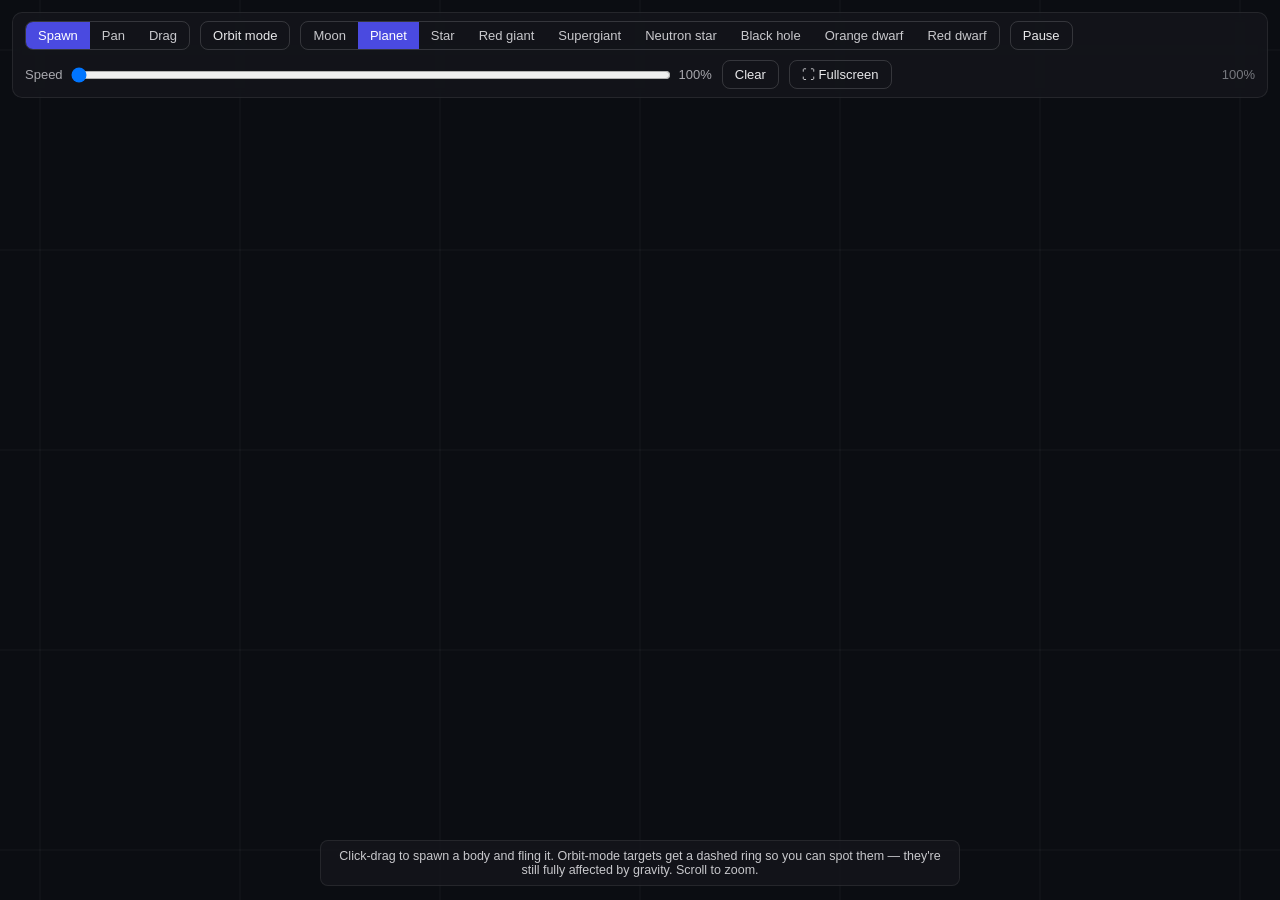
==== gravity-sandbox/index.html @ e012622a "Rename gravity sandbox page to index.html so it's served and listed Co-Authored-By: Claude Opus 5.5 " ====
<!DOCTYPE html>
<html lang="en">
<head>
<meta charset="UTF-8">
<title>Gravity sandbox</title>
<style>
  html, body { margin:0; padding:0; overflow:hidden; background:#0b0d12; font-family: -apple-system, BlinkMacSystemFont, 'Segoe UI', sans-serif; }
  #cv { display:block; width:100vw; height:100vh; touch-action:none; }

  #toolbar {
    position:fixed; top:12px; left:12px; right:12px;
    display:flex; gap:10px; align-items:center; flex-wrap:wrap;
    background:rgba(20,22,28,0.85); backdrop-filter: blur(6px);
    border:1px solid rgba(255,255,255,0.08); border-radius:10px;
    padding:8px 12px; z-index:10; color:#e8e8ea; font-size:13px;
  }
  .seg { display:flex; border:1px solid rgba(255,255,255,0.15); border-radius:8px; overflow:hidden; }
  .seg button {
    background:transparent; border:none; color:#c8c8cc; padding:6px 12px; font-size:13px;
    cursor:pointer;
  }
  .seg button.active { background:#4a4ae0; color:#fff; }
  .toolbtn {
    background:transparent; border:1px solid rgba(255,255,255,0.15); border-radius:8px;
    color:#e8e8ea; padding:6px 12px; font-size:13px; cursor:pointer;
  }
  .toolbtn:hover { background:rgba(255,255,255,0.08); }
  .toolbtn.active { background:#2a8f6f; border-color:#2a8f6f; color:#fff; }
  label.field { display:flex; align-items:center; gap:6px; color:#a8a8ae; }
  input[type=range] { width:110px; }
  #massOut { color:#e8e8ea; min-width:22px; display:inline-block; }
  #zoomOut { margin-left:auto; color:#77797f; }

  #hint {
    position:fixed; bottom:14px; left:50%; transform:translateX(-50%);
    background:rgba(20,22,28,0.85); color:#c8c8cc; font-size:12.5px;
    padding:8px 14px; border-radius:8px; border:1px solid rgba(255,255,255,0.08);
    z-index:10; pointer-events:none; text-align:center; max-width:90vw;
  }
</style>
</head>
<body>

<div id="toolbar">
  <div class="seg">
    <button id="modeSpawn" class="active">Spawn</button>
    <button id="modePan">Pan</button>
    <button id="modeDrag">Drag</button>
  </div>
  <button id="orbitToggle" class="toolbtn">Orbit mode</button>
  <div class="seg">
    <button id="presetMoon" data-mass="5">Moon</button>
    <button id="presetPlanet" data-mass="15" class="active">Planet</button>
    <button id="presetStar" data-mass="1500">Star</button>
    <button id="presetRedGiant" data-mass="2500">Red giant</button>
    <button id="presetSupergiant" data-mass="5000">Supergiant</button>
    <button id="presetNeutronStar" data-mass="1300">Neutron star</button>
    <button id="presetBlackHole" data-mass="20000">Black hole</button>
    <button id="presetOrangeDwarf" data-mass="900">Orange dwarf</button>
    <button id="presetRedDwarf" data-mass="300">Red dwarf</button>
  </div>
  <button id="playBtn" class="toolbtn">Pause</button>
  <label class="field">Speed
    <input type="range" id="speedRange" min="0" max="1" step="0.001" value="0" style="width:min(600px, 55vw);">
    <span id="speedOut">100%</span>
  </label>
  <button id="clearBtn" class="toolbtn">Clear</button>
  <button id="fsBtn" class="toolbtn" title="Toggle fullscreen (F)">⛶ Fullscreen</button>
  <span id="zoomOut">100%</span>
</div>

<canvas id="cv"></canvas>
<div id="panel" style="display:none; position:fixed; top:72px; right:12px; bottom:12px; width:320px; background:rgba(20,22,28,0.92); backdrop-filter:blur(6px); color:#e8e8ea; font-size:14px; padding:16px; border-radius:12px; border:1px solid rgba(255,255,255,0.1); z-index:10; box-sizing:border-box; display:none; flex-direction:column; gap:14px;">
  <div style="display:flex; justify-content:space-between; align-items:center;">
    <span id="panelTitle" style="font-size:18px; font-weight:600;"></span>
    <button id="panelClose" class="toolbtn" style="padding:4px 10px;">✕</button>
  </div>
  <canvas id="portrait" width="288" height="288" style="width:100%; aspect-ratio:1; border-radius:10px; background:#05060a; border:1px solid rgba(255,255,255,0.06);"></canvas>
  <div id="info" style="line-height:1.7;"></div>
</div>
<div id="hint">Click-drag to spawn a body and fling it. Orbit-mode targets get a dashed ring so you can spot them — they're still fully affected by gravity. Scroll to zoom.</div>

<script>
(function(){
  var canvas = document.getElementById('cv');
  var ctx = canvas.getContext('2d');
  var W, H;

  function resize(){
    W = window.innerWidth; H = window.innerHeight;
    canvas.width = W * devicePixelRatio;
    canvas.height = H * devicePixelRatio;
    canvas.style.width = W + 'px';
    canvas.style.height = H + 'px';
    ctx.setTransform(devicePixelRatio,0,0,devicePixelRatio,0,0);
  }
  window.addEventListener('resize', resize);
  resize();

  var G = 4000;
  var camera = { x: 0, y: 0, zoom: 1 };
  var bodies = [];
  var playing = true;
  var mode = 'spawn';
  var orbitMode = false;

  var presets = {
    moon:   { mass: 5,   color: '#B4B2A9' },
    planet: { mass: 15,  color: '#378ADD' },
    star:   { mass: 1500, color: '#EF9F27', sizeMultiplier: 20, star: true },
    redGiant: { mass: 2500, color: '#D2491F', sizeMultiplier: 171.8, star: true, unstable: true },
    supergiant: { mass: 5000, color: '#B8341A', sizeMultiplier: 696.08, star: true, unstable: true },
    neutronStar: { mass: 1300, color: '#D9ECFF', sizeMultiplier: 0.28839, star: true, noSpots: true, bright: true },
    blackHole: { mass: 20000, color: '#0A0A12', sizeMultiplier: 3.8298, star: true, noSpots: true, notStar: true },
    orangeDwarf: { mass: 900, color: '#E0672A', sizeMultiplier: 15.48, star: true },
    redDwarf: { mass: 300, color: '#C41E1E', sizeMultiplier: 15.75, star: true }
  };
  var currentPreset = 'planet';

  var zoomOut = document.getElementById('zoomOut');

  var particles = [];
  var shake = 0;
  var shakeOffX = 0, shakeOffY = 0; // the actual shake offset used this frame, so clicks can correct for it

  function hexToRgb(hex){
    var v = parseInt(hex.slice(1),16);
    return [(v>>16)&255, (v>>8)&255, v&255];
  }

  function spawnExplosion(x, y, totalMass, colors, maxCount){
    var count = Math.min(maxCount || 90, 18 + totalMass * 1.6);
    var rgbs = colors.map(hexToRgb);
    for (var i=0;i<count;i++){
      var angle = Math.random() * Math.PI * 2;
      var speed = (40 + Math.random()*260) * (0.6 + totalMass/40);
      var rgb = rgbs[Math.floor(Math.random()*rgbs.length)];
      particles.push({
        x: x, y: y,
        vx: Math.cos(angle)*speed, vy: Math.sin(angle)*speed,
        life: 0.5 + Math.random()*0.7,
        maxLife: 0.5 + Math.random()*0.7,
        size: 1.5 + Math.random()*3.5,
        rgb: rgb
      });
    }
    particles.push({
      x: x, y: y, vx:0, vy:0,
      life: 0.4, maxLife: 0.4, size: 0,
      rgb: [255,235,180], ring:true, maxRadius: 30 + totalMass*2.2
    });
    shake = Math.min(24, shake + 6 + totalMass*0.3);
  }

  function massToRadius(m){ return 6 + Math.cbrt(m) * 4; }

  // ---- supernova / nebula / gas ----
  var supernovae = [];   // short real-time flash effects
  var nebulae = [];      // long-lived clouds, aged in sim time
  var gas = [];          // self-gravitating gas particles, aged in sim time
  var screenFlash = 0;
  var NEBULA_LIFE = 1200; // 20 sim-minutes
  var SUPERNOVA_SPEED = 160; // relative speed needed for a star death to go supernova
  var nebulaHues = [285, 320, 200, 25, 190, 340, 260];

  function circularMeanHue(hues){
    var sx = 0, sy = 0;
    hues.forEach(function(h){ var r = h*Math.PI/180; sx += Math.cos(r); sy += Math.sin(r); });
    return (Math.atan2(sy, sx) * 180/Math.PI + 360) % 360;
  }

  function capArray(arr, max){
    if (arr.length > max) arr.splice(0, arr.length - max);
  }

  function spawnSupernova(x, y, vx, vy, r, remnant){
    supernovae.push({ x:x, y:y, vx:vx, vy:vy, r:r, age:0, maxAge:3.2, spin: Math.random()*Math.PI*2 });

    var blobs = [];
    for (var i=0;i<16;i++){
      blobs.push({
        a: Math.random()*Math.PI*2,
        d: Math.pow(Math.random(), 0.7)*0.8,
        r: 0.22 + Math.random()*0.42,
        hue: nebulaHues[Math.floor(Math.random()*nebulaHues.length)],
        alpha: 0.28 + Math.random()*0.42,
        spin: (Math.random()-0.5)*2,
        stretch: 0.6 + Math.random()*0.8,
        tilt: Math.random()*Math.PI
      });
    }
    nebulae.push({ x:x, y:y, vx:vx, vy:vy, baseR:r, age:0, maxAge:NEBULA_LIFE, rot:0, blobs:blobs, dwarfsSpawned:0,
      glowHue: circularMeanHue(blobs.map(function(bl){ return bl.hue; })) });
    var nebulaRef = nebulae[nebulae.length - 1];

    var gasR = Math.max(10, Math.min(120, r*0.012));
    var gasMass = remnant === 'neutronStar' ? 100 : (remnant === 'blackHole' ? 250 : 10);
    for (var g=0; g<250; g++){
      var ang = Math.random()*Math.PI*2;
      var d = Math.sqrt(Math.random()) * r * 12;
      var speed = 20 + Math.random()*70;
      var tang = (Math.random()-0.5)*40;
      gas.push({
        x: x + Math.cos(ang)*d, y: y + Math.sin(ang)*d,
        vx: Math.cos(ang)*speed - Math.sin(ang)*tang,
        vy: Math.sin(ang)*speed + Math.cos(ang)*tang,
        mass: gasMass, r: gasR,
        hue: nebulaHues[Math.floor(Math.random()*nebulaHues.length)],
        age: 0, maxAge: NEBULA_LIFE, nebula: nebulaRef
      });
    }
    capArray(gas, 900);

    spawnExplosion(x, y, 90, ['#FFF3C4', '#EF9F27', '#D85A30']);
    shake = 48;
    screenFlash = 1;

    if (remnant === 'neutronStar') spawnNeutronStar(x, y, vx, vy);
    else if (remnant === 'blackHole') spawnBlackHoleRemnant(x, y, vx, vy);
  }

  function spawnNeutronStar(x, y, vx, vy){
    var p = presets.neutronStar;
    bodies.push({
      x:x, y:y, vx:vx, vy:vy,
      mass: p.mass, r: massToRadius(p.mass) * p.sizeMultiplier,
      color: p.color, sizeMultiplier: p.sizeMultiplier,
      type: 'neutronStar', spots: [], noSpots: true, bright: true, fixed: false
    });
  }

  function spawnBlackHoleRemnant(x, y, vx, vy){
    var p = presets.blackHole;
    bodies.push({
      x:x, y:y, vx:vx, vy:vy,
      mass: p.mass, r: massToRadius(p.mass) * p.sizeMultiplier,
      color: p.color, sizeMultiplier: p.sizeMultiplier,
      type: 'blackHole', fixed: false
    });
  }

  function stepGasAndNebulae(dt){
    var n = gas.length;
    if (n){
      var GAS_G = G * 5;
      var BODY_PULL_G = G * 40; // bodies pull gas around far more strongly than gas pulls itself
      var ax = new Array(n).fill(0), ay = new Array(n).fill(0);

      // gas-on-gas gravity only matters between nearby particles (it's much weaker than
      // body pull, and falls off with distance squared), so bucket into a grid and only
      // check same/neighboring cells — this keeps a large post-supernova gas count from
      // turning into an O(n^2) cost that starves the substep budget every frame
      var cellSize = 3000;
      var CELL_KEY_MULT = 10000000; // wide enough margin that cy can never collide across different cx
      var grid = {};
      for (var gi=0; gi<n; gi++){
        var key = Math.floor(gas[gi].x/cellSize) * CELL_KEY_MULT + Math.floor(gas[gi].y/cellSize);
        (grid[key] || (grid[key] = [])).push(gi);
      }

      for (var i=0;i<n;i++){
        var cx = Math.floor(gas[i].x/cellSize), cy = Math.floor(gas[i].y/cellSize);
        for (var ncx=cx-1; ncx<=cx+1; ncx++){
          for (var ncy=cy-1; ncy<=cy+1; ncy++){
            var neighbors = grid[ncx * CELL_KEY_MULT + ncy];
            if (!neighbors) continue;
            for (var ni=0; ni<neighbors.length; ni++){
              var j = neighbors[ni];
              if (j <= i) continue; // each pair handled once, and skips self
              var dx = gas[j].x - gas[i].x, dy = gas[j].y - gas[i].y;
              var soft = (gas[i].r + gas[j].r) * 0.8;
              var d2 = dx*dx + dy*dy + soft*soft;
              var d = Math.sqrt(d2);
              var f = GAS_G / d2;
              var fx = f*dx/d, fy = f*dy/d;
              ax[i] += fx*gas[j].mass; ay[i] += fy*gas[j].mass;
              ax[j] -= fx*gas[i].mass; ay[j] -= fy*gas[i].mass;
            }
          }
        }
        for (var s0=0; s0<bodies.length; s0++){
          var bd = bodies[s0];
          if (bd === gas[i].sourceStar) continue; // once stripped, it no longer answers to its old star's pull
          var bx = bd.x - gas[i].x, by = bd.y - gas[i].y;
          var bd2 = bx*bx + by*by + bd.r*bd.r;
          var bf = BODY_PULL_G * bd.mass / bd2;
          var bdist = Math.sqrt(bd2);
          ax[i] += bf*bx/bdist; ay[i] += bf*by/bdist;
        }
      }
      for (var k=n-1;k>=0;k--){
        var p = gas[k];
        p.vx += ax[k]*dt; p.vy += ay[k]*dt;
        p.x += p.vx*dt; p.y += p.vy*dt;
        p.age += dt;
        if (p.age >= p.maxAge){ gas.splice(k,1); continue; }

        for (var s=0;s<bodies.length;s++){
          var st = bodies[s];
          if (!st.spots && st.type !== 'blackHole') continue;
          if (st === p.sourceStar) continue;
          var ddx = p.x - st.x, ddy = p.y - st.y;
          if (ddx*ddx + ddy*ddy < st.r*st.r){
            st.mass += 25;
            growStellarBody(st);
            gas.splice(k,1);
            break;
          }
        }
      }
    }
    for (var m=nebulae.length-1;m>=0;m--){
      var nb = nebulae[m];
      nb.age += dt;
      nb.rot += dt*0.0006;
      if (nb.age >= nb.maxAge) nebulae.splice(m,1);
    }
    condenseTimer += dt;
    if (condenseTimer >= 2){
      condenseTimer = 0;
      condenseGas();
    }
  }

  function updateSupernovae(dt){
    for (var i=supernovae.length-1;i>=0;i--){
      var sn = supernovae[i];
      sn.age += dt;
      if (sn.age >= sn.maxAge) supernovae.splice(i,1);
    }
    screenFlash = Math.max(0, screenFlash - dt*1.4);
  }

  // ---- tidal streams ----
  var fragments = [];

  // velocity offset for a piece displaced by `along` (positive = toward the primary)
  // from the body's centre: inner material orbits faster (v ~ r^-1/2), outer slower
  function shearVelocity(b, primary, along){
    if (!primary) return { vx: 0, vy: 0 };
    var dx = primary.x - b.x, dy = primary.y - b.y;
    var d = Math.sqrt(dx*dx+dy*dy) || 1;
    var ux = dx/d, uy = dy/d;          // toward primary
    var tx = -uy, ty = ux;             // tangential
    var rvx = b.vx - primary.vx, rvy = b.vy - primary.vy;
    var vt = rvx*tx + rvy*ty;
    var dv = vt * along / (2*d);       // dv/dr = -v/(2r), and r decreases as along increases
    return { vx: tx*dv, vy: ty*dv };
  }

  function spawnTidalStream(b, primary){
    var count = b.mass >= 10 ? 28 : 14;
    var d = tidalShape(b, 1) || { ang:0, near:0, far:0, squeeze:1, shear:0 };
    var ca = Math.cos(d.ang), sa = Math.sin(d.ang);
    var rgb = hexToRgb(b.color);
    var lenNear = b.r * (1 + d.near), lenFar = b.r * (1 + d.far);
    for (var i=0;i<count;i++){
      var u = (i + Math.random()) / count;                 // 0..1 from far tip to near tip
      var along = -lenFar + u * (lenFar + lenNear);
      var off = (Math.random()-0.5) * b.r * d.squeeze * 0.8;
      var lx = along, ly = off + d.shear * along;
      var wx = b.x + lx*ca - ly*sa, wy = b.y + lx*sa + ly*ca;
      var sv = shearVelocity(b, primary, along);
      fragments.push({
        x: wx, y: wy,
        vx: b.vx + sv.vx + (Math.random()-0.5)*2,
        vy: b.vy + sv.vy + (Math.random()-0.5)*2,
        r: 1.5 + Math.random()*2.5,
        age: 0,
        host: null, hostTime: 0
      });
    }
    capArray(fragments, 250);
    shake = Math.min(24, shake + 5);
  }

  var FRAG_COOL_TIME = 180;   // sim seconds from red-hot to grey
  var RING_TIME = 300;        // sim seconds in a bound orbit before becoming ring material

  function stepFragments(dt){
    for (var i=fragments.length-1;i>=0;i--){
      var f = fragments[i];
      var ax = 0, ay = 0, dead = false;
      var dom = null, domPull = -1, domD = 0;
      for (var j=0;j<bodies.length;j++){
        var q = bodies[j];
        var dx = q.x - f.x, dy = q.y - f.y;
        var d2 = dx*dx + dy*dy;
        if (d2 < q.r*q.r){
          q.mass += 1;
          if (q.spots) growStellarBody(q);
          else q.r = massToRadius(q.mass) * (q.sizeMultiplier || 1);
          dead = true; break;
        }
        var d = Math.sqrt(d2);
        var a = G * q.mass / d2;
        ax += a*dx/d; ay += a*dy/d;
        if (a > domPull){ domPull = a; dom = q; domD = d; }
      }
      if (dead){ fragments.splice(i,1); continue; }
      f.age += dt;
      f.vx += ax*dt; f.vy += ay*dt;
      f.x += f.vx*dt; f.y += f.vy*dt;

      // is it in a bound orbit around its dominant attractor?
      if (dom){
        var rvx = f.vx - dom.vx, rvy = f.vy - dom.vy;
        var bound = 0.5*(rvx*rvx + rvy*rvy) - G*dom.mass/domD < 0;
        if (bound && dom === f.host){
          f.hostTime += dt;
          // orbital decay: drag inward at 2.5% of the host's radius per second
          var hx = f.host.x - f.x, hy = f.host.y - f.y;
          var hd = Math.sqrt(hx*hx + hy*hy) || 1;
          var pull = Math.min(hd - f.host.r*0.5, 0.025 * f.host.r * dt);
          if (pull > 0){
            f.x += hx/hd * pull; f.y += hy/hd * pull;
            // keep the orbit roughly circular as it shrinks (v ~ 1/sqrt(r))
            var scale = Math.sqrt(hd / (hd - pull));
            var rvx2 = f.vx - f.host.vx, rvy2 = f.vy - f.host.vy;
            f.vx = f.host.vx + rvx2*scale; f.vy = f.host.vy + rvy2*scale;
          }
        } else {
          f.host = bound ? dom : null;
          f.hostTime = 0;
        }
        if (f.host && f.hostTime >= RING_TIME){
          addToRings(f.host, domD / f.host.r);
          fragments.splice(i,1);
          continue;
        }
      }
    }
  }

  function addToRings(host, radiusInHostRadii){
    radiusInHostRadii = Math.min(radiusInHostRadii, 12); // keep rings within a sane multiple of the host
    if (!host.rings){
      host.rings = { count: 0, rMin: radiusInHostRadii, rMax: radiusInHostRadii, sum: 0 };
    }
    var rg = host.rings;
    rg.count++;
    rg.sum += radiusInHostRadii;
    rg.rMin = Math.min(rg.rMin, radiusInHostRadii);
    rg.rMax = Math.max(rg.rMax, radiusInHostRadii);
  }

  function fragmentColor(f){
    var heat = Math.max(0, 1 - f.age / FRAG_COOL_TIME);
    var h = heat*heat;
    var r = Math.round(130 + (255-130)*h), g = Math.round(125 + (80-125)*h), b = Math.round(118 + (30-118)*h);
    return { rgb: [r,g,b], heat: heat };
  }

  function drawFragments(){
    if (!fragments.length) return;
    for (var i=0;i<fragments.length;i++){
      var f = fragments[i];
      var sp = worldToScreen(f.x, f.y);
      var pr = Math.max(1, f.r * camera.zoom);
      if (sp.x < -pr*4 || sp.x > W+pr*4 || sp.y < -pr*4 || sp.y > H+pr*4) continue;
      var c = fragmentColor(f);
      if (c.heat > 0.02){
        ctx.save();
        ctx.globalCompositeOperation = 'lighter';
        var gR = pr * (2 + 2.5*c.heat);
        var g = ctx.createRadialGradient(sp.x, sp.y, 0, sp.x, sp.y, gR);
        g.addColorStop(0, 'rgba(255,120,40,' + (0.6*c.heat) + ')');
        g.addColorStop(1, 'rgba(255,60,20,0)');
        ctx.fillStyle = g;
        ctx.beginPath(); ctx.arc(sp.x, sp.y, gR, 0, Math.PI*2); ctx.fill();
        ctx.restore();
      }
      ctx.fillStyle = 'rgb(' + c.rgb.join(',') + ')';
      ctx.beginPath(); ctx.arc(sp.x, sp.y, pr, 0, Math.PI*2); ctx.fill();
    }
  }

  function drawRings(b, s, trueR){
    var rg = b.rings;
    if (!rg || rg.count <= 0) return;
    if (trueR < 0.05) return; // body has shrunk below visibility — ring should too, not hang around at a fixed size
    var inner = Math.max(1.05, rg.rMin - 0.15) * trueR;
    var outer = Math.max(inner + Math.max(2, trueR*0.25), (rg.rMax + 0.15) * trueR);
    if (outer < 2) return;
    // more material -> brighter; bigger host -> the same material is spread thinner
    var sizeRef = massToRadius(15);
    var alpha = Math.min(0.85, rg.count * 0.045 * (sizeRef / b.r));
    if (alpha < 0.01) return;
    var g = ctx.createRadialGradient(s.x, s.y, inner, s.x, s.y, outer);
    var mid = (rg.sum / rg.count) * trueR;
    var midT = Math.max(0.05, Math.min(0.95, (mid - inner) / (outer - inner)));
    g.addColorStop(0, 'rgba(170,160,150,0)');
    g.addColorStop(Math.max(0.01, midT - 0.25), 'rgba(185,175,165,' + (alpha*0.55) + ')');
    g.addColorStop(midT, 'rgba(205,195,185,' + alpha + ')');
    g.addColorStop(Math.min(0.99, midT + 0.2), 'rgba(185,175,165,' + (alpha*0.5) + ')');
    g.addColorStop(1, 'rgba(170,160,150,0)');
    ctx.fillStyle = g;
    ctx.beginPath();
    ctx.arc(s.x, s.y, outer, 0, Math.PI*2);
    ctx.arc(s.x, s.y, inner, 0, Math.PI*2, true);
    ctx.fill();
    // a few faint gaps for texture
    ctx.strokeStyle = 'rgba(0,0,0,' + (alpha*0.35) + ')';
    ctx.lineWidth = Math.max(0.6, trueR*0.02);
    for (var k=1;k<=3;k++){
      var gr = inner + (outer-inner) * (0.22*k + 0.1);
      ctx.beginPath(); ctx.arc(s.x, s.y, gr, 0, Math.PI*2); ctx.stroke();
    }
  }

  // ---- rock debris ----
  var rocks = [];

  function spawnRocks(b, primary){
    var count = b.mass >= 10 ? 10 : 5;
    for (var i=0;i<count;i++){
      var ang = Math.random()*Math.PI*2;
      var d = Math.random()*b.r;
      var speed = 15;
      var verts = [];
      var nv = 5 + Math.floor(Math.random()*3);
      for (var v=0; v<nv; v++) verts.push(0.6 + Math.random()*0.5);
      var sv = primary ? shearVelocity(b, primary, Math.cos(ang)*d) : { vx:0, vy:0 };
      rocks.push({
        x: b.x + Math.cos(ang)*d, y: b.y + Math.sin(ang)*d,
        vx: b.vx + Math.cos(ang)*speed + sv.vx, vy: b.vy + Math.sin(ang)*speed + sv.vy,
        mass: 1, r: 3 + Math.random()*2.5,
        rot: Math.random()*Math.PI*2, spin: (Math.random()-0.5)*3,
        verts: verts
      });
    }
    capArray(rocks, 300);
  }

  function stepRocks(dt){
    var n = rocks.length;
    if (!n) return;
    var ROCK_G = G * 5;
    var ax = new Array(n).fill(0), ay = new Array(n).fill(0);
    for (var i=0;i<n;i++){
      for (var j=i+1;j<n;j++){
        var dx = rocks[j].x - rocks[i].x, dy = rocks[j].y - rocks[i].y;
        var soft = (rocks[i].r + rocks[j].r) * 2;
        var d2 = dx*dx + dy*dy + soft*soft;
        var d = Math.sqrt(d2);
        var f = ROCK_G / d2;
        var fx = f*dx/d, fy = f*dy/d;
        ax[i] += fx*rocks[j].mass; ay[i] += fy*rocks[j].mass;
        ax[j] -= fx*rocks[i].mass; ay[j] -= fy*rocks[i].mass;
      }
    }
    for (var k=n-1;k>=0;k--){
      var p = rocks[k];
      p.vx += ax[k]*dt; p.vy += ay[k]*dt;
      p.x += p.vx*dt; p.y += p.vy*dt;
      p.rot += p.spin*dt;
      for (var s=0;s<bodies.length;s++){
        var st = bodies[s];
        if (!st.spots && st.type !== 'blackHole') continue;
        var ddx = p.x - st.x, ddy = p.y - st.y;
        if (ddx*ddx + ddy*ddy < st.r*st.r){
          rocks.splice(k,1);
          break;
        }
      }
    }
  }

  function drawRocks(){
    for (var i=0;i<rocks.length;i++){
      var p = rocks[i];
      var sp = worldToScreen(p.x, p.y);
      var pr = p.r * camera.zoom;
      if (sp.x < -pr || sp.x > W+pr || sp.y < -pr || sp.y > H+pr) continue;
      if (pr < 1.2){
        ctx.fillStyle = 'rgba(150,140,125,0.8)';
        ctx.fillRect(sp.x, sp.y, 1.5, 1.5);
        continue;
      }
      ctx.beginPath();
      for (var v=0; v<p.verts.length; v++){
        var a = p.rot + (v / p.verts.length) * Math.PI*2;
        var rr2 = pr * p.verts[v];
        var vx = sp.x + Math.cos(a)*rr2, vy = sp.y + Math.sin(a)*rr2;
        if (v === 0) ctx.moveTo(vx, vy); else ctx.lineTo(vx, vy);
      }
      ctx.closePath();
      ctx.fillStyle = '#6E665C';
      ctx.fill();
      ctx.strokeStyle = 'rgba(190,180,165,0.5)';
      ctx.lineWidth = 1;
      ctx.stroke();
    }
  }

  // ---- stellar growth: red dwarf -> orange dwarf -> star ----
  function hexOf(rgb){
    return '#' + rgb.map(function(v){ return Math.round(Math.max(0,Math.min(255,v))).toString(16).padStart(2,'0'); }).join('');
  }
  function lerpColorHex(c1, c2, t){
    var a = hexToRgb(c1), b = hexToRgb(c2);
    return hexOf([a[0]+(b[0]-a[0])*t, a[1]+(b[1]-a[1])*t, a[2]+(b[2]-a[2])*t]);
  }
  var STELLAR_STOPS = [
    { m: 300,  type:'redDwarf',    color: presets.redDwarf.color,    sm: presets.redDwarf.sizeMultiplier },
    { m: 900,  type:'orangeDwarf', color: presets.orangeDwarf.color, sm: presets.orangeDwarf.sizeMultiplier },
    { m: 1500, type:'star',        color: presets.star.color,        sm: presets.star.sizeMultiplier }
  ];

  function growStellarBody(b){
    if (!b.dwarfLineage){ b.r = massToRadius(b.mass) * (b.sizeMultiplier || 1); return; }
    var s0 = STELLAR_STOPS[0], s1 = STELLAR_STOPS[1], s2 = STELLAR_STOPS[2];
    var lo, hi;
    if (b.mass <= s0.m){ lo = s0; hi = s0; }
    else if (b.mass < s1.m){ lo = s0; hi = s1; }
    else if (b.mass < s2.m){ lo = s1; hi = s2; }
    else { lo = s2; hi = s2; }
    var t = (hi.m === lo.m) ? 0 : (b.mass - lo.m) / (hi.m - lo.m);
    b.color = lerpColorHex(lo.color, hi.color, t);
    b.sizeMultiplier = lo.sm + (hi.sm - lo.sm) * t;
    b.r = massToRadius(b.mass) * b.sizeMultiplier;
    b.type = (b.mass >= s1.m) ? (b.mass >= s2.m ? 'star' : 'orangeDwarf') : 'redDwarf';
    if (b.mass >= s2.m){
      b.color = s2.color; b.sizeMultiplier = s2.sm; b.r = massToRadius(b.mass) * s2.sm;
      b.dwarfLineage = false;
    }
  }


  var STAR_REF_R = massToRadius(presets.star.mass) * presets.star.sizeMultiplier;
  var CONDENSE_R = Math.sqrt(0.1) * 12 * STAR_REF_R;   // radius of a circle with 10% of a new nebula's area
  var CONDENSE_MIN = 11;                                // "more than 10"
  var CONDENSE_MIN_AGE = 30;                            // sim seconds before gas can collapse
  var condenseTimer = 0;

  function spawnRedDwarf(x, y, vx, vy){
    var p = presets.redDwarf;
    var body = {
      x:x, y:y, vx:vx, vy:vy,
      mass: p.mass, r: massToRadius(p.mass) * p.sizeMultiplier,
      color: p.color, sizeMultiplier: p.sizeMultiplier,
      type: 'redDwarf',
      dwarfLineage: true,
      fixed: false, spots: []
    };
    for (var si=0; si<5; si++) body.spots.push(makeSpot(Math.random()));
    bodies.push(body);
    spawnExplosion(x, y, 40, ['#FFD9C2', p.color]);
  }

  // true if a freshly-formed red dwarf at (px,py) would immediately be caught by
  // something's disruption reach and destroyed on the very next substep
  function positionUnsafeForNewStar(px, py){
    var p = presets.redDwarf;
    var testR = massToRadius(p.mass) * p.sizeMultiplier;
    for (var i=0;i<bodies.length;i++){
      var q = bodies[i];
      var isRipper = q.type === 'blackHole' || ((q.type === 'redGiant' || q.type === 'neutronStar') && RED_GIANT_RIP_MASS.redDwarf);
      if (!isRipper) continue;
      var reachDist = (q.type === 'blackHole' || q.type === 'neutronStar')
        ? Math.max(rocheLimit(q, {mass: p.mass}), (q.r + testR) * 1.15)
        : rocheLimit(q, {mass: p.mass});
      if (Math.hypot(px - q.x, py - q.y) < reachDist) return true;
    }
    return false;
  }

  function condenseGas(){
    var r2 = CONDENSE_R * CONDENSE_R;
    for (var guard=0; guard<12; guard++){
      var n = gas.length;
      if (n < CONDENSE_MIN) return;
      var bestIdx = -1, bestCount = 0;
      for (var i=0;i<n;i++){
        if (gas[i].age < CONDENSE_MIN_AGE) continue;
        var c = 0;
        for (var j=0;j<n;j++){
          var dx = gas[j].x - gas[i].x, dy = gas[j].y - gas[i].y;
          if (dx*dx + dy*dy <= r2) c++;
        }
        if (c > bestCount){ bestCount = c; bestIdx = i; }
      }
      if (bestCount < CONDENSE_MIN) return;

      var owner = gas[bestIdx].nebula;
      if (owner && nebulae.indexOf(owner) !== -1 && owner.dwarfsSpawned >= 5) return; // this nebula is done forming dwarfs

      var cx = gas[bestIdx].x, cy = gas[bestIdx].y;
      if (positionUnsafeForNewStar(cx, cy)) return; // too close to something that would instantly destroy it — let it keep flowing as gas instead

      var sx = 0, sy = 0, svx = 0, svy = 0, sm = 0;
      var remaining = [];
      for (var k=0;k<n;k++){
        var g = gas[k];
        var ddx = g.x - cx, ddy = g.y - cy;
        if (ddx*ddx + ddy*ddy <= r2){
          sx += g.x*g.mass; sy += g.y*g.mass; svx += g.vx*g.mass; svy += g.vy*g.mass; sm += g.mass;
        } else remaining.push(g);
      }
      gas = remaining;
      var px = sx/sm, py = sy/sm, ovx = 0, ovy = 0;
      var nearest = (owner && nebulae.indexOf(owner) !== -1) ? owner : null;
      var nd = Infinity;
      if (nearest){
        nd = Math.hypot(px - nearest.x, py - nearest.y);
      } else {
        for (var q=0;q<nebulae.length;q++){
          var dd = Math.hypot(px - nebulae[q].x, py - nebulae[q].y);
          if (dd < nd){ nd = dd; nearest = nebulae[q]; }
        }
      }
      if (nearest && nd > 1e-6){
        ovx = (px - nearest.x) / nd * 15;
        ovy = (py - nearest.y) / nd * 15;
      }
      if (nearest) nearest.dwarfsSpawned++;
      spawnRedDwarf(px, py, ovx, ovy);
    }
  }

  function screenToWorld(sx, sy){
    return { x: camera.x + (sx - shakeOffX - W/2)/camera.zoom, y: camera.y + (sy - shakeOffY - H/2)/camera.zoom };
  }
  function worldToScreen(wx, wy){
    return { x: (wx - camera.x)*camera.zoom + W/2, y: (wy - camera.y)*camera.zoom + H/2 };
  }

  // ---- drag / spawn state ----
  var dragging = false;
  var panDragging = false;
  var startWorld = null;
  var curWorld = null;
  var lastScreen = null;
  var anchorBody = null;
  var downScreen = null;

  function heaviestOther(pt){
    // body whose gravity dominates at this point (mass / distance²)
    var best = null, bestPull = -1;
    for (var i=0;i<bodies.length;i++){
      var b = bodies[i];
      var dx = pt.x - b.x, dy = pt.y - b.y;
      var d2 = Math.max(dx*dx + dy*dy, b.r*b.r);
      var pull = b.mass / d2;
      if (pull > bestPull){ bestPull = pull; best = b; }
    }
    return best;
  }

  function bodyAt(worldPt){
    var MIN_HIT_PX = 12; // minimum tap/click target size on screen, regardless of true body size
    var best = null, bestDist = Infinity;
    for (var i=0;i<bodies.length;i++){
      var b = bodies[i];
      var dx = worldPt.x - b.x, dy = worldPt.y - b.y;
      var dist = Math.sqrt(dx*dx+dy*dy);
      var hitR = Math.max(b.r, MIN_HIT_PX / camera.zoom);
      if (dist <= hitR && dist < bestDist){ best = b; bestDist = dist; }
    }
    return best;
  }

  function pointerDown(sx, sy){
    if (mode === 'pan'){
      panDragging = true;
      lastScreen = {x:sx, y:sy};
      downScreen = {x:sx, y:sy};
      curScreen = {x:sx, y:sy};
      return;
    }
    if (mode === 'drag'){
      var w = screenToWorld(sx, sy);
      var hit = bodyAt(w);
      if (hit){
        grabbed = hit;
        grabStart = { x: w.x, y: w.y };
        grabCur = grabStart;
      }
      return;
    }
    dragging = true;
    downScreen = {x:sx, y:sy};
    startWorld = screenToWorld(sx, sy);
    curWorld = startWorld;
    anchorBody = orbitMode ? heaviestOther(startWorld) : null;
  }

  var curScreen = null;
  var grabbed = null;
  var grabStart = null;
  var grabCur = null;

  function pointerMove(sx, sy){
    curScreen = {x:sx, y:sy};
    if (grabbed){
      grabCur = screenToWorld(sx, sy);
      return;
    }
    if (panDragging){
      var dx = sx - lastScreen.x, dy = sy - lastScreen.y;
      camera.x -= dx / camera.zoom;
      camera.y -= dy / camera.zoom;
      lastScreen = {x:sx, y:sy};
      return;
    }
    if (dragging){
      curWorld = screenToWorld(sx, sy);
    }
  }

  // ---- procedural planet textures ----
  var TEX_SIZE = 256, TEX_VARIANTS = 3;
  var planetTextureCache = {};

  function toAlphaHex(n){
    return Math.max(0, Math.min(255, Math.round(n))).toString(16).padStart(2, '0');
  }

  function newTexCanvas(){
    var c = document.createElement('canvas');
    c.width = TEX_SIZE; c.height = TEX_SIZE;
    return c;
  }

  function texRocky(variant){
    var c = newTexCanvas(), tctx = c.getContext('2d');
    var mid = TEX_SIZE/2;
    var palettes = [
      ['#8C7A64','#6E5D4A','#A6957E'],
      ['#7C7268','#5B534B','#948A7E'],
      ['#93705A','#6B4E3D','#B08D74']
    ];
    var pal = palettes[variant % palettes.length];
    tctx.fillStyle = pal[0];
    tctx.beginPath(); tctx.arc(mid, mid, mid, 0, Math.PI*2); tctx.fill();
    for (var i=0;i<55;i++){
      var a = Math.random()*Math.PI*2, d = Math.random()*mid*0.96;
      var x = mid+Math.cos(a)*d, y = mid+Math.sin(a)*d, r = (6+Math.random()*22) * (TEX_SIZE/200);
      tctx.beginPath(); tctx.arc(x, y, r, 0, Math.PI*2);
      tctx.fillStyle = (Math.random()<0.5?pal[1]:pal[2]) + toAlphaHex(50+Math.random()*70);
      tctx.fill();
    }
    for (var i=0;i<16;i++){
      var a = Math.random()*Math.PI*2, d = Math.random()*mid*0.9;
      var x = mid+Math.cos(a)*d, y = mid+Math.sin(a)*d, r = (4+Math.random()*11) * (TEX_SIZE/200);
      tctx.beginPath(); tctx.arc(x, y, r, 0, Math.PI*2);
      tctx.fillStyle = 'rgba(0,0,0,0.28)'; tctx.fill();
      tctx.beginPath(); tctx.arc(x-r*0.25, y-r*0.25, r*0.65, 0, Math.PI*2);
      tctx.fillStyle = pal[0]; tctx.fill();
      tctx.beginPath(); tctx.arc(x+r*0.3, y+r*0.3, r*0.32, 0, Math.PI*2);
      tctx.fillStyle = 'rgba(255,255,255,0.14)'; tctx.fill();
    }
    return c;
  }

  function texVenus(variant){
    var c = newTexCanvas(), tctx = c.getContext('2d');
    var mid = TEX_SIZE/2, sc = TEX_SIZE/200;
    var palettes = [
      { base:'#E8C468', band:'#C79A3E', hi:'#F5DE9A' },
      { base:'#D9A544', band:'#A97A2E', hi:'#F0C978' },
      { base:'#E3C878', band:'#93903E', hi:'#F5E7A8' }
    ];
    var p = palettes[variant % palettes.length];
    tctx.fillStyle = p.base;
    tctx.beginPath(); tctx.arc(mid, mid, mid, 0, Math.PI*2); tctx.fill();
    for (var i=0;i<10;i++){
      var y0 = (15+i*20 + (Math.random()-0.5)*8) * sc;
      tctx.beginPath(); tctx.moveTo(0, y0);
      for (var x=0; x<=TEX_SIZE; x+=20*sc){
        var yy = y0 + Math.sin(x*0.04+i)*10*sc + (Math.random()-0.5)*5*sc;
        tctx.lineTo(x, yy);
      }
      tctx.lineTo(TEX_SIZE, y0+40*sc); tctx.lineTo(0, y0+40*sc); tctx.closePath();
      tctx.fillStyle = (i%2===0?p.band:p.hi) + toAlphaHex(60+Math.random()*80);
      tctx.fill();
    }
    return c;
  }

  function texHabitable(variant){
    var c = newTexCanvas(), tctx = c.getContext('2d');
    var mid = TEX_SIZE/2, sc = TEX_SIZE/200;
    var palettes = [
      { ocean:'#2E6F8F', land:'#3E8F52', land2:'#6FA544' },
      { ocean:'#2C6693', land:'#4A8F3E', land2:'#8FA544' },
      { ocean:'#3376A0', land:'#357A4A', land2:'#5C9440' }
    ];
    var p = palettes[variant % palettes.length];
    tctx.fillStyle = p.ocean;
    tctx.beginPath(); tctx.arc(mid, mid, mid, 0, Math.PI*2); tctx.fill();
    var numCont = 3 + Math.floor(Math.random()*3);
    for (var i=0;i<numCont;i++){
      var cx = (40+Math.random()*120)*sc, cy = (40+Math.random()*120)*sc;
      var pts = 6 + Math.floor(Math.random()*4);
      tctx.beginPath();
      for (var k=0;k<pts;k++){
        var ang = k/pts*Math.PI*2, rad = (15+Math.random()*30)*sc;
        var x = cx+Math.cos(ang)*rad, y = cy+Math.sin(ang)*rad;
        if (k===0) tctx.moveTo(x,y); else tctx.lineTo(x,y);
      }
      tctx.closePath();
      tctx.fillStyle = Math.random()<0.5 ? p.land : p.land2;
      tctx.fill();
    }
    tctx.fillStyle = 'rgba(255,255,255,0.85)';
    tctx.beginPath(); tctx.ellipse(mid, 15*sc, 55*sc, 18*sc, 0, 0, Math.PI*2); tctx.fill();
    tctx.beginPath(); tctx.ellipse(mid, 185*sc, 55*sc, 18*sc, 0, 0, Math.PI*2); tctx.fill();
    for (var i=0;i<12;i++){
      var x = Math.random()*TEX_SIZE, y = Math.random()*TEX_SIZE, r = (10+Math.random()*20)*sc;
      tctx.beginPath(); tctx.arc(x, y, r, 0, Math.PI*2);
      tctx.fillStyle = 'rgba(255,255,255,0.18)'; tctx.fill();
    }
    return c;
  }

  function texMars(variant){
    var c = newTexCanvas(), tctx = c.getContext('2d');
    var mid = TEX_SIZE/2, sc = TEX_SIZE/200;
    var palettes = [
      { base:'#B5502E', dark:'#7A3319', light:'#D98450' },
      { base:'#A6472A', dark:'#6E2E16', light:'#CB7A46' },
      { base:'#C15A34', dark:'#87401F', light:'#E09763' }
    ];
    var p = palettes[variant % palettes.length];
    tctx.fillStyle = p.base;
    tctx.beginPath(); tctx.arc(mid, mid, mid, 0, Math.PI*2); tctx.fill();
    for (var i=0;i<22;i++){
      var x = Math.random()*TEX_SIZE, y = Math.random()*TEX_SIZE, r = (8+Math.random()*22)*sc;
      tctx.beginPath(); tctx.arc(x, y, r, 0, Math.PI*2);
      tctx.fillStyle = p.light + toAlphaHex(30+Math.random()*50); tctx.fill();
    }
    tctx.strokeStyle = p.dark; tctx.lineWidth = (2+Math.random()*2)*sc;
    for (var i=0;i<7;i++){
      var x = Math.random()*TEX_SIZE, y = Math.random()*TEX_SIZE, ang = Math.random()*Math.PI*2;
      tctx.beginPath(); tctx.moveTo(x, y);
      for (var s=0;s<5;s++){
        x += Math.cos(ang)*20*sc; y += Math.sin(ang)*20*sc; ang += (Math.random()-0.5)*0.8;
        tctx.lineTo(x, y);
      }
      tctx.globalAlpha = 0.5; tctx.stroke(); tctx.globalAlpha = 1;
    }
    tctx.fillStyle = 'rgba(255,255,255,0.7)';
    tctx.beginPath(); tctx.ellipse(mid, 12*sc, 35*sc, 10*sc, 0, 0, Math.PI*2); tctx.fill();
    return c;
  }

  function texIcy(variant){
    var c = newTexCanvas(), tctx = c.getContext('2d');
    var mid = TEX_SIZE/2, sc = TEX_SIZE/200;
    var palettes = [
      { base:'#CFEFF5', crack:'#8FC4D4', dark:'#9BC9D6' },
      { base:'#DCF3F7', crack:'#7FB8CB', dark:'#8AB9C9' },
      { base:'#C3E8EF', crack:'#6FA9BE', dark:'#7EAFC0' }
    ];
    var p = palettes[variant % palettes.length];
    tctx.fillStyle = p.base;
    tctx.beginPath(); tctx.arc(mid, mid, mid, 0, Math.PI*2); tctx.fill();
    for (var i=0;i<12;i++){
      var x = Math.random()*TEX_SIZE, y = Math.random()*TEX_SIZE, r = (10+Math.random()*25)*sc;
      tctx.beginPath(); tctx.arc(x, y, r, 0, Math.PI*2);
      tctx.fillStyle = p.dark + toAlphaHex(25+Math.random()*40); tctx.fill();
    }
    tctx.strokeStyle = p.crack; tctx.lineWidth = 1.5*sc;
    for (var i=0;i<12;i++){
      var x = Math.random()*TEX_SIZE, y = Math.random()*TEX_SIZE, ang = Math.random()*Math.PI*2;
      tctx.beginPath(); tctx.moveTo(x, y);
      for (var s=0;s<4;s++){
        x += Math.cos(ang)*15*sc; y += Math.sin(ang)*15*sc; ang += (Math.random()-0.5)*1.2;
        tctx.lineTo(x, y);
      }
      tctx.globalAlpha = 0.6; tctx.stroke(); tctx.globalAlpha = 1;
    }
    return c;
  }

  var TEXTURE_GENERATORS = { rocky: texRocky, venus: texVenus, habitable: texHabitable, mars: texMars, icy: texIcy };

  function getPlanetTexture(zoneType, variant){
    var gen = TEXTURE_GENERATORS[zoneType];
    if (!gen) return null;
    var key = zoneType + ':' + variant;
    if (!planetTextureCache[key]) planetTextureCache[key] = gen(variant);
    return planetTextureCache[key];
  }

  var PLANET_ZONES = [
    { type:'rocky',     label:'Rocky',     center: 12500,  sigma: 0.6,  color:'#9C8B76', weight: 1.0 },
    { type:'venus',     label:'Venus-like',center: 27500,  sigma: 0.45, color:'#E8C468', weight: 1.8 },
    { type:'habitable', label:'Habitable', center: 45000,  sigma: 0.4,  color:'#3E8F6B', weight: 0.5 },
    { type:'mars',      label:'Mars-like', center: 65000,  sigma: 0.5,  color:'#B5502E', weight: 1.0 },
    { type:'icy',       label:'Icy',       center: 110000, sigma: 0.55, color:'#CFEFF5', weight: 1.0 }
  ];

  function nearestStarDistance(pt){
    var best = Infinity;
    for (var i=0;i<bodies.length;i++){
      var b = bodies[i];
      if (!b.spots) continue;
      var dx = pt.x - b.x, dy = pt.y - b.y;
      var d = Math.sqrt(dx*dx + dy*dy);
      if (d < best) best = d;
    }
    return best;
  }

  function pickPlanetZone(d){
    if (!isFinite(d)) d = 40000; // no star on the map yet -> mid-range mix
    var ln = Math.log(Math.max(1, d));
    var weights = PLANET_ZONES.map(function(z){
      return z.weight * Math.exp(-Math.pow(ln - Math.log(z.center), 2) / (2*z.sigma*z.sigma));
    });
    var sum = weights.reduce(function(a,b){ return a+b; }, 0);
    if (sum < 1e-9){
      var best = 0, bd = Infinity;
      PLANET_ZONES.forEach(function(z,i){ var dd = Math.abs(ln - Math.log(z.center)); if (dd < bd){ bd = dd; best = i; } });
      return PLANET_ZONES[best];
    }
    var r = Math.random()*sum;
    for (var i=0;i<weights.length;i++){ r -= weights[i]; if (r <= 0) return PLANET_ZONES[i]; }
    return PLANET_ZONES[PLANET_ZONES.length-1];
  }

  function pointerUp(){
    if (grabbed){
      if (grabStart && grabCur){
        grabbed.vx += (grabCur.x - grabStart.x) * 1.4;
        grabbed.vy += (grabCur.y - grabStart.y) * 1.4;
      }
      grabbed = null; grabStart = null; grabCur = null;
      return;
    }
    if (panDragging){
      panDragging = false;
      var pmoved = (downScreen && curScreen) ? Math.hypot(curScreen.x - downScreen.x, curScreen.y - downScreen.y) : 0;
      if (pmoved < 6 && downScreen){
        var pw = screenToWorld(downScreen.x, downScreen.y);
        selected = bodyAt(pw);
      }
      return;
    }
    if (!dragging) return;
    dragging = false;

    var moved = downScreen && curScreen
      ? Math.hypot(curScreen.x - downScreen.x, curScreen.y - downScreen.y)
      : 999;

    if (moved < 6){
      var hit = bodyAt(startWorld);
      if (hit){
        hit.fixed = !hit.fixed;
        startWorld = null; curWorld = null; anchorBody = null;
        return;
      }
    }

    var preset = presets[currentPreset];
    var sizeMultiplier = preset.sizeMultiplier || 1;
    var mass = preset.mass, color = preset.color, planetZone = null;
    if (currentPreset === 'planet'){
      mass = 10 + Math.random()*10;
      planetZone = pickPlanetZone(nearestStarDistance(startWorld));
      color = planetZone.color;
    }
    var body = {
      x: startWorld.x, y: startWorld.y,
      vx: 0, vy: 0,
      mass: mass, r: massToRadius(mass) * sizeMultiplier,
      color: color,
      sizeMultiplier: sizeMultiplier,
      type: currentPreset,
      dwarfLineage: (currentPreset === 'redDwarf' || currentPreset === 'orangeDwarf'),
      bright: !!preset.bright,
      fixed: false
    };
    if (planetZone){
      body.planetZone = planetZone.type;
      body.texVariant = Math.floor(Math.random()*TEX_VARIANTS);
      body.texAngle = Math.random()*Math.PI*2;
    }
    if (preset.star && !preset.notStar){
      body.spots = [];
      body.noSpots = !!preset.noSpots;
      if (!preset.noSpots){
        for (var si=0; si<6; si++) body.spots.push(makeSpot(Math.random()));
      }
    }
    if (preset.unstable){
      body.wobble = [];
      for (var wi=0; wi<8; wi++){
        body.wobble.push({
          freq: 6 + wi*2 + Math.floor(Math.random()*3),
          amp: 0.006 + Math.random()*0.012,
          phase: Math.random()*Math.PI*2,
          speed: 0.25 + Math.random()*0.6
        });
      }
      body.wobbleT = 0;
    }

    if (orbitMode && anchorBody){
      var dxr = startWorld.x - anchorBody.x, dyr = startWorld.y - anchorBody.y;
      var dist = Math.sqrt(dxr*dxr + dyr*dyr) || 1;
      var speed = Math.sqrt(G * anchorBody.mass / dist);
      var dragx = curWorld.x - startWorld.x, dragy = curWorld.y - startWorld.y;
      var cross = dxr*dragy - dyr*dragx;
      var dir = cross >= 0 ? 1 : -1;
      var tx = -dyr/dist, ty = dxr/dist;
      body.vx = tx * speed * dir + anchorBody.vx;
      body.vy = ty * speed * dir + anchorBody.vy;
      body.parent = anchorBody;
      anchorBody.fixed = true;
    } else {
      body.vx = (curWorld.x - startWorld.x) * 1.4;
      body.vy = (curWorld.y - startWorld.y) * 1.4;
    }

    bodies.push(body);
    startWorld = null; curWorld = null; anchorBody = null;
  }

  canvas.addEventListener('mousedown', function(e){ pointerDown(e.clientX, e.clientY); });
  canvas.addEventListener('mousemove', function(e){ pointerMove(e.clientX, e.clientY); });
  window.addEventListener('mouseup', pointerUp);

  canvas.addEventListener('touchstart', function(e){
    var t = e.touches[0]; pointerDown(t.clientX, t.clientY); e.preventDefault();
  }, {passive:false});
  canvas.addEventListener('touchmove', function(e){
    var t = e.touches[0]; pointerMove(t.clientX, t.clientY); e.preventDefault();
  }, {passive:false});
  canvas.addEventListener('touchend', function(e){ pointerUp(); e.preventDefault(); }, {passive:false});

  canvas.addEventListener('wheel', function(e){
    e.preventDefault();
    var before = screenToWorld(e.clientX, e.clientY);
    var factor = Math.exp(-e.deltaY * 0.0012);
    camera.zoom = Math.min(8, Math.max(0.00001, camera.zoom * factor));
    var after = screenToWorld(e.clientX, e.clientY);
    camera.x += before.x - after.x;
    camera.y += before.y - after.y;
    var pct = camera.zoom * 100;
    var pctText = pct < 0.01 ? pct.toFixed(4) : (pct < 10 ? pct.toFixed(1) : Math.round(pct));
    zoomOut.textContent = pctText + '%';
  }, {passive:false});

  // ---- toolbar ----
  var modeSpawn = document.getElementById('modeSpawn');
  var modePan = document.getElementById('modePan');
  var modeDrag = document.getElementById('modeDrag');
  var modeBtns = { spawn: modeSpawn, pan: modePan, drag: modeDrag };
  function setMode(m){
    mode = m;
    Object.keys(modeBtns).forEach(function(k){ modeBtns[k].classList.toggle('active', k === m); });
  }
  modeSpawn.addEventListener('click', function(){ setMode('spawn'); });
  modePan.addEventListener('click', function(){ setMode('pan'); });
  modeDrag.addEventListener('click', function(){ setMode('drag'); });

  var orbitToggle = document.getElementById('orbitToggle');
  orbitToggle.addEventListener('click', function(){
    orbitMode = !orbitMode;
    orbitToggle.classList.toggle('active', orbitMode);
  });

  var presetBtns = {
    moon: document.getElementById('presetMoon'),
    planet: document.getElementById('presetPlanet'),
    star: document.getElementById('presetStar'),
    redGiant: document.getElementById('presetRedGiant'),
    supergiant: document.getElementById('presetSupergiant'),
    neutronStar: document.getElementById('presetNeutronStar'),
    blackHole: document.getElementById('presetBlackHole'),
    orangeDwarf: document.getElementById('presetOrangeDwarf'),
    redDwarf: document.getElementById('presetRedDwarf')
  };
  Object.keys(presetBtns).forEach(function(key){
    presetBtns[key].addEventListener('click', function(){
      currentPreset = key;
      Object.keys(presetBtns).forEach(function(k){ presetBtns[k].classList.toggle('active', k === key); });
    });
  });

  var playBtn = document.getElementById('playBtn');
  playBtn.addEventListener('click', function(){
    playing = !playing;
    playBtn.textContent = playing ? 'Pause' : 'Play';
  });

  var timeScale = 1;
  var speedRange = document.getElementById('speedRange');
  var speedOut = document.getElementById('speedOut');
  speedRange.addEventListener('input', function(){
    timeScale = Math.pow(10000000, parseFloat(speedRange.value));
    speedOut.textContent = (timeScale >= 1000 ? Math.round(timeScale).toLocaleString() + 'x' : Math.round(timeScale * 100) + '%');
  });

  var fsBtn = document.getElementById('fsBtn');

  function isFullscreen(){
    return !!(document.fullscreenElement || document.webkitFullscreenElement);
  }

  function updateSpeedSliderWidth(){
    var fs = isFullscreen();
    speedRange.style.width = fs ? 'min(1400px, 78vw)' : 'min(600px, 55vw)';
    fsBtn.textContent = fs ? '⛶ Exit fullscreen' : '⛶ Fullscreen';
  }
  document.addEventListener('fullscreenchange', updateSpeedSliderWidth);
  document.addEventListener('webkitfullscreenchange', updateSpeedSliderWidth);
  updateSpeedSliderWidth();

  function toggleFullscreen(){
    if (!isFullscreen()){
      var el = document.documentElement;
      (el.requestFullscreen ? el.requestFullscreen() : el.webkitRequestFullscreen && el.webkitRequestFullscreen() || Promise.resolve()).catch(function(){});
    } else {
      (document.exitFullscreen ? document.exitFullscreen() : document.webkitExitFullscreen && document.webkitExitFullscreen() || Promise.resolve()).catch(function(){});
    }
  }
  fsBtn.addEventListener('click', toggleFullscreen);
  window.addEventListener('keydown', function(e){
    if ((e.key === 'f' || e.key === 'F') && !e.ctrlKey && !e.metaKey && !e.altKey) toggleFullscreen();
  });

  document.getElementById('clearBtn').addEventListener('click', function(){
    bodies = []; nebulae = []; gas = []; supernovae = []; particles = []; rocks = []; fragments = []; spaghettiStreams = [];
  });

  // ---- physics ----
  function step(dt){
    var n = bodies.length;
    var ax = new Array(n).fill(0), ay = new Array(n).fill(0);
    for (var i=0;i<n;i++){
      for (var j=i+1;j<n;j++){
        var dx = bodies[j].x - bodies[i].x;
        var dy = bodies[j].y - bodies[i].y;
        var distSq = dx*dx + dy*dy;
        var minD = (bodies[i].r + bodies[j].r);
        distSq = Math.max(distSq, minD*minD);
        var dist = Math.sqrt(distSq);
        var f = G / distSq;
        var fx = f * dx / dist, fy = f * dy / dist;
        ax[i] += fx * bodies[j].mass; ay[i] += fy * bodies[j].mass;
        ax[j] -= fx * bodies[i].mass; ay[j] -= fy * bodies[i].mass;
      }
    }
    for (var k=0;k<n;k++){
      bodies[k].vx += ax[k]*dt;
      bodies[k].vy += ay[k]*dt;
      bodies[k].x += bodies[k].vx*dt;
      bodies[k].y += bodies[k].vy*dt;
    }

    handleCollisions();
    updateStarTidalStress(dt);
    applyBlackHoleDisruption();
    applyRocheLimit();
    applyRedGiantDisruption();
    checkRedGiantInstability(dt);
    checkSupergiantInstability(dt);
    stepGasAndNebulae(dt);
    stepRocks(dt);
    stepFragments(dt);
    trackOrbits();
  }

  var RED_GIANT_SUPERNOVA_CHANCE = 0.000005; // 0.0005% per sim-second

  function checkRedGiantInstability(dt){
    if (dt <= 0) return;
    var exploding = [];
    for (var i=0;i<bodies.length;i++){
      var b = bodies[i];
      if (b.type !== 'redGiant') continue;
      var chance = 1 - Math.pow(1 - RED_GIANT_SUPERNOVA_CHANCE, dt);
      if (Math.random() < chance) exploding.push(b);
    }
    if (!exploding.length) return;
    bodies = bodies.filter(function(b){ return exploding.indexOf(b) === -1; });
    exploding.forEach(function(b){ spawnSupernova(b.x, b.y, b.vx, b.vy, b.r, 'neutronStar'); });
  }

  var SUPERGIANT_SUPERNOVA_CHANCE = 0.00005; // 0.005% per sim-second

  function checkSupergiantInstability(dt){
    if (dt <= 0) return;
    var exploding = [];
    for (var i=0;i<bodies.length;i++){
      var b = bodies[i];
      if (b.type !== 'supergiant') continue;
      var chance = 1 - Math.pow(1 - SUPERGIANT_SUPERNOVA_CHANCE, dt);
      if (Math.random() < chance) exploding.push(b);
    }
    if (!exploding.length) return;
    bodies = bodies.filter(function(b){ return exploding.indexOf(b) === -1; });
    exploding.forEach(function(b){ spawnSupernova(b.x, b.y, b.vx, b.vy, b.r, 'blackHole'); });
  }

  function trackOrbits(){
    for (var i=0;i<bodies.length;i++){
      var b = bodies[i];
      var p = b.parent;
      if (!p || bodies.indexOf(p) === -1) continue;
      var ang = Math.atan2(b.y - p.y, b.x - p.x);
      if (b.prevAng === undefined){ b.prevAng = ang; b.orbitAcc = 0; continue; }
      var d = ang - b.prevAng;
      if (d > Math.PI) d -= Math.PI*2; else if (d < -Math.PI) d += Math.PI*2;
      b.orbitAcc += d;
      b.prevAng = ang;
    }
  }

  // ---- Roche limit ----
  var ROCHE_SCALE = 5;
  var SECONDARY_TIDE = 0.25; // how strongly non-parent bodies' tides count
  function rocheLimit(primary, secondary){
    var scale = primary.type === 'blackHole' ? 8 : (primary.spots ? 1 : ROCHE_SCALE);
    return scale * primary.r * Math.cbrt(2 * primary.mass / secondary.mass);
  }

  var RED_GIANT_RIP_MASS = { star: 300, orangeDwarf: 200, redDwarf: 150 };
  var RED_GIANT_RIP_COUNT = 10;

  function updateStarTidalStress(dt){
    for (var i=0;i<bodies.length;i++){
      var b = bodies[i];
      if (!b.spots || b.type === 'blackHole' || b.type === 'neutronStar') continue; // only star-type bodies that can be consumed
      b.peakMass = Math.max(b.peakMass || b.mass, b.mass);

      var bestStress = 0, bestAng = 0, bestVt = 0;
      var bestConsumer = null, bestD = Infinity, bestReach = 0;
      for (var j=0;j<bodies.length;j++){
        if (i === j) continue;
        var q = bodies[j];
        var isConsumer = q.type === 'blackHole'
          || ((q.type === 'redGiant' || q.type === 'neutronStar') && RED_GIANT_RIP_MASS[b.type])
          || (q.spots && q.mass >= 2 * b.mass);
        if (!isConsumer) continue;
        var dx = b.x - q.x, dy = b.y - q.y;
        var d = Math.sqrt(dx*dx + dy*dy) || 1;
        var reachDist = (q.type === 'blackHole' || q.type === 'neutronStar') ? Math.max(rocheLimit(q, b), (q.r + b.r) * 1.15) : rocheLimit(q, b);
        var ratio = reachDist / d;
        var stress = Math.pow(Math.min(ratio, 3), 3);
        if (stress > bestStress){
          bestStress = stress;
          bestAng = Math.atan2(-dy, -dx);
          var rvx = b.vx - q.vx, rvy = b.vy - q.vy;
          bestVt = -Math.sin(bestAng)*rvx + Math.cos(bestAng)*rvy;
        }
        if (d < bestD && q.type !== 'supergiant'){ bestD = d; bestConsumer = q; bestReach = reachDist; }
      }
      b.tideStress = Math.min(1.5, bestStress);
      b.tideAng = bestAng;
      b.tideVt = bestVt;

      // slow tidal draining: while orbiting between 1x and 2x the disruption distance
      // (i.e. close enough to feel it, not yet close enough to be fully torn apart),
      // the star bleeds a constant 5 mass per second, visibly streaming off as gas
      // pulled toward whatever it's orbiting
      if (bestConsumer && dt > 0 && bestD >= bestReach && bestD <= bestReach*2){
        var drainRate = 5;
        var drained = Math.min(b.mass - 50, drainRate * dt);
        if (drained > 0){
          b.mass -= drained;
          growStellarBody(b);
          b.pendingDrainGas = (b.pendingDrainGas || 0) + drained;
          var chunk = 3;
          while (b.pendingDrainGas >= chunk){
            spawnDrainGasParticle(b, bestConsumer, chunk);
            b.pendingDrainGas -= chunk;
          }
        }
      }
    }
  }

  function spawnDrainGasParticle(star, consumer, mass){
    var dx = consumer.x - star.x, dy = consumer.y - star.y;
    var d = Math.sqrt(dx*dx + dy*dy) || 1;
    var ux = dx/d, uy = dy/d, nx = -uy, ny = ux;
    var rvx = star.vx - consumer.vx, rvy = star.vy - consumer.vy;
    var vt = rvx*nx + rvy*ny; // the star's own orbital motion, sideways to the pull — this is what gives the stream its angle
    var speed = 70 + Math.random()*35; // strong enough to actually break free of the star's own gravity well
    var gasR = Math.max(8, Math.min(120, star.r*0.03));
    var spawnSpread = (Math.random()-0.5) * star.r * 0.5;
    gas.push({
      // spawn at the leading edge facing the consumer, not buried inside the star, so it
      // isn't immediately sitting in the deepest part of the star's own gravity well
      x: star.x + ux*star.r*1.05 + nx*spawnSpread,
      y: star.y + uy*star.r*1.05 + ny*spawnSpread,
      vx: star.vx + ux*speed + nx*vt*0.5,
      vy: star.vy + uy*speed + ny*vt*0.5,
      mass: mass, r: gasR,
      hue: nebulaHues[Math.floor(Math.random()*nebulaHues.length)],
      age: 0, maxAge: NEBULA_LIFE, nebula: null,
      sourceStar: star // this particle can never fall back into the star it was pulled from
    });
    capArray(gas, 900);
  }

  function spawnGasBurst(x, y, vx, vy, totalMass, count, sourceR){
    var each = totalMass / count;
    var gasR = Math.max(10, Math.min(120, (sourceR||100) * 0.012));
    for (var i=0;i<count;i++){
      var ang = Math.random()*Math.PI*2;
      var d = Math.sqrt(Math.random()) * (sourceR||100) * 0.8;
      var speed = 20 + Math.random()*70;
      var tang = (Math.random()-0.5)*40;
      gas.push({
        x: x + Math.cos(ang)*d, y: y + Math.sin(ang)*d,
        vx: vx + Math.cos(ang)*speed - Math.sin(ang)*tang,
        vy: vy + Math.sin(ang)*speed + Math.cos(ang)*tang,
        mass: each, r: gasR,
        hue: nebulaHues[Math.floor(Math.random()*nebulaHues.length)],
        age: 0, maxAge: NEBULA_LIFE, nebula: null
      });
    }
    capArray(gas, 900);
  }

  function applyRedGiantDisruption(){
    if (bodies.length < 2) return;
    var toRemove = [];
    for (var i=0;i<bodies.length;i++){
      var rg = bodies[i];
      if (rg.type !== 'redGiant' && rg.type !== 'neutronStar' && rg.type !== 'supergiant') continue;
      for (var j=0;j<bodies.length;j++){
        if (i === j) continue;
        var tgt = bodies[j];
        if (toRemove.indexOf(tgt) !== -1) continue;
        var ripMass = RED_GIANT_RIP_MASS[tgt.type];
        if (!ripMass) continue; // only full stars, orange dwarfs, and red dwarfs can be ripped this way
        var dx = tgt.x - rg.x, dy = tgt.y - rg.y;
        var d = Math.sqrt(dx*dx + dy*dy);
        // a neutron star's own radius is tiny, so (like the black hole) its reach must be guaranteed
        // to exceed actual physical contact distance regardless of how big the target is
        var reachDist = rg.type === 'neutronStar' ? Math.max(rocheLimit(rg, tgt), (rg.r + tgt.r) * 1.15) : rocheLimit(rg, tgt);
        if (d < reachDist){
          spawnGasBurst(tgt.x, tgt.y, tgt.vx, tgt.vy, ripMass, RED_GIANT_RIP_COUNT, tgt.r);
          spawnExplosion(tgt.x, tgt.y, 30, [tgt.color, '#FFD9C2']);
          toRemove.push(tgt);
        }
      }
    }
    if (toRemove.length){
      bodies = bodies.filter(function(b){ return toRemove.indexOf(b) === -1; });
    }
  }

  var ACCRETION_FADE_TIME = 300; // 5 sim-minutes
  var DISC_INNER_MULT = 1.25, DISC_OUTER_MULT = 3.4; // must match drawBlackHole's disc radii
  var STRETCH_TIME = 1.1;  // sim-seconds: stretching in from the original body toward the disc
  var ORBIT_TIME = 4.5;    // sim-seconds: swirling around within the disc before the final plunge
  var spaghettiStreams = [];

  function spawnSpaghetti(tgt, bh){
    var count = Math.max(14, Math.min(44, Math.round(10 + tgt.mass*0.05)));
    var massShare = tgt.mass / count;

    // swirl direction follows how the star was actually moving relative to the hole (prograde capture)
    var dx0 = tgt.x - bh.x, dy0 = tgt.y - bh.y;
    var rvx = tgt.vx - bh.vx, rvy = tgt.vy - bh.vy;
    var dir = (dx0*rvy - dy0*rvx) >= 0 ? 1 : -1;
    var baseAng = Math.atan2(dy0, dx0);
    var innerR = bh.r * DISC_INNER_MULT, outerR = bh.r * DISC_OUTER_MULT;

    var particles = [];
    for (var i=0;i<count;i++){
      particles.push({
        u: count === 1 ? 0 : i/(count-1), // 0 = leading edge, 1 = trailing edge — drives the stretch stagger
        offset: (Math.random()-0.5) * tgt.r * 0.6,
        size: 1.5 + Math.random()*2.5,
        age: 0,
        delay: (count === 1 ? 0 : i/(count-1)) * STRETCH_TIME * 0.55,
        entryR: innerR + Math.random()*(outerR-innerR),
        entryAng: baseAng + (Math.random()-0.5)*0.5,
        dir: dir,
        mass: massShare,
        consumed: false
      });
    }
    spaghettiStreams.push({
      startX: tgt.x, startY: tgt.y,
      startDist: dx0*dx0 + dy0*dy0 ? Math.sqrt(dx0*dx0 + dy0*dy0) : 1,
      bh: bh, color: tgt.color,
      particles: particles
    });
    spawnExplosion(tgt.x, tgt.y, Math.min(35, 6 + tgt.mass*0.15), [tgt.color, '#FFD9A0']);
    shake = Math.min(24, shake + 6);
  }

  function updateSpaghetti(dt){
    if (dt <= 0) return;
    for (var i=spaghettiStreams.length-1;i>=0;i--){
      var s = spaghettiStreams[i];
      var bh = s.bh;
      var bhGone = bodies.indexOf(bh) === -1;
      var anyLeft = false;
      for (var k=0;k<s.particles.length;k++){
        var p = s.particles[k];
        if (p.consumed) continue;
        p.age += dt;
        var total = p.delay + STRETCH_TIME + ORBIT_TIME;
        if (p.age >= total){
          p.consumed = true;
          if (!bhGone){
            bh.mass += p.mass;
            bh.r = massToRadius(bh.mass) * (bh.sizeMultiplier || 1);
            bh.accretionT = ACCRETION_FADE_TIME;
          }
        } else {
          anyLeft = true;
        }
      }
      if (!anyLeft){
        if (!bhGone) shake = Math.min(24, shake + 4);
        spaghettiStreams.splice(i,1);
      }
    }
  }

  function drawSpaghetti(){
    if (!spaghettiStreams.length) return;
    var totalDur = STRETCH_TIME + ORBIT_TIME;
    var totalSweep = 5.0; // radians swept over the whole capture, less than one full turn
    ctx.save();
    ctx.globalCompositeOperation = 'lighter';
    for (var i=0;i<spaghettiStreams.length;i++){
      var s = spaghettiStreams[i];
      var bh = s.bh;
      if (bodies.indexOf(bh) === -1) continue;
      var rgb = hexToRgb(s.color);
      var startDist = s.startDist;
      var innerR = bh.r * DISC_INNER_MULT;
      for (var k=0;k<s.particles.length;k++){
        var p = s.particles[k];
        if (p.consumed) continue;
        var t = Math.max(0, p.age - p.delay);
        var u = Math.max(0, Math.min(1, t / totalDur));

        // one continuous curve: radius eases smoothly in (slow-fast-slow), angle sweeps
        // with an accelerating rate starting from zero — so there's no point where the
        // particle's direction of travel suddenly snaps from "falling" to "orbiting"
        var rEase = u*u*(3 - 2*u);
        var r = startDist + (innerR - startDist) * rEase;
        var angEase = u*u*u;
        var ang = p.entryAng + p.dir * totalSweep * angEase;

        // fading tangential jitter early on, for a bit of spread as the body first tears apart
        var jitterFade = Math.max(0, 1 - u*2.2);
        var jx = -Math.sin(ang), jy = Math.cos(ang);
        var wx = bh.x + Math.cos(ang)*r + jx*p.offset*jitterFade;
        var wy = bh.y + Math.sin(ang)*r + jy*p.offset*jitterFade;
        var heat = u;

        var sp = worldToScreen(wx, wy);
        var col = [
          Math.round(rgb[0] + (255-rgb[0])*heat),
          Math.round(rgb[1] + (225-rgb[1])*heat),
          Math.round(rgb[2] + (170-rgb[2])*heat)
        ];
        var alpha = 0.3 + 0.6*heat;
        var pr = Math.max(1, p.size * (1 - heat*0.3) * camera.zoom);
        ctx.fillStyle = 'rgba(' + col.join(',') + ',' + alpha + ')';
        ctx.beginPath(); ctx.arc(sp.x, sp.y, pr, 0, Math.PI*2); ctx.fill();
      }
    }
    ctx.restore();
  }

  function applyBlackHoleDisruption(){
    if (bodies.length < 2) return;
    var toRemove = [];
    for (var i=0;i<bodies.length;i++){
      var bh = bodies[i];
      if (bh.type !== 'blackHole') continue;
      var reach = { mass: bh.mass, r: bh.r, type: 'blackHole' }; // frozen snapshot for this pass
      for (var j=0;j<bodies.length;j++){
        if (i === j) continue;
        var tgt = bodies[j];
        if (tgt.type === 'blackHole' || tgt.type === 'neutronStar') continue;
        if (toRemove.indexOf(tgt) !== -1) continue;
        var dx = tgt.x - bh.x, dy = tgt.y - bh.y;
        var d = Math.sqrt(dx*dx + dy*dy);
        var reachDist = Math.max(rocheLimit(reach, tgt), (reach.r + tgt.r) * 1.15);
        if (d < reachDist){
          spawnSpaghetti(tgt, bh);
          toRemove.push(tgt);
        }
      }
    }
    if (toRemove.length){
      bodies = bodies.filter(function(b){ return toRemove.indexOf(b) === -1; });
    }
  }


  function spawnDebris(b, primary){
    var rgb = hexToRgb(b.color);
    var dx = b.x - primary.x, dy = b.y - primary.y;
    var d = Math.sqrt(dx*dx+dy*dy) || 1;
    var tx = -dy/d, ty = dx/d;
    var count = 26 + Math.round(b.mass * 1.2);
    for (var i=0;i<count;i++){
      var along = (Math.random()-0.5) * 2;
      var spread = (Math.random()-0.5) * 40;
      particles.push({
        x: b.x + tx*along*b.r*2 + (Math.random()-0.5)*b.r,
        y: b.y + ty*along*b.r*2 + (Math.random()-0.5)*b.r,
        vx: b.vx + tx*along*60 + dx/d*spread,
        vy: b.vy + ty*along*60 + dy/d*spread,
        life: 2.5 + Math.random()*3, maxLife: 2.5 + Math.random()*3,
        size: 1 + Math.random()*2.5,
        rgb: rgb
      });
    }
    shake = Math.min(24, shake + 4);
  }

  function applyRocheLimit(){
    if (bodies.length < 2) return;
    var survivors = [];
    for (var i=0;i<bodies.length;i++){
      var b = bodies[i];
      var torn = false;
      if (!b.spots && b.type !== 'blackHole' && b !== grabbed){
        var primary = (b.parent && bodies.indexOf(b.parent) !== -1) ? b.parent : dominantExternal(b.x, b.y, [b]);
        // tidal stress from each heavier body ~ (rocheLimit / distance)^3; disruption when the total exceeds 1
        var stress = 0, worst = primary, worstContrib = 0, worstAng = 0;
        for (var j=0;j<bodies.length;j++){
          var q = bodies[j];
          if (q === b || q.mass < 2*b.mass) continue;
          var qx = b.x - q.x, qy = b.y - q.y;
          var qd = Math.sqrt(qx*qx+qy*qy) || 1;
          var ratio = rocheLimit(q, b) / qd;
          var contrib = ratio*ratio*ratio * (q === primary ? 1 : SECONDARY_TIDE);
          stress += contrib;
          if (contrib > worstContrib){ worstContrib = contrib; worst = q; worstAng = Math.atan2(-qy, -qx); }
        }
        b.tideStress = stress;
        b.tideAng = worstAng;
        if (worst){
          // tangential velocity relative to the tidal source (sets shear direction)
          var rvx = b.vx - worst.vx, rvy = b.vy - worst.vy;
          b.tideVt = -Math.sin(worstAng)*rvx + Math.cos(worstAng)*rvy;
        }
        if (stress > 1){ spawnTidalStream(b, worst); spawnRocks(b, worst); torn = true; }
      }
      if (!torn) survivors.push(b);
    }
    bodies = survivors;
  }

  function handleCollisions(){
    var n = bodies.length;
    if (n < 2) return;
    var parent = [];
    for (var i=0;i<n;i++) parent[i] = i;
    function find(a){ while(parent[a]!==a){ parent[a]=parent[parent[a]]; a=parent[a]; } return a; }
    function union(a,b){ var ra=find(a), rb=find(b); if(ra!==rb) parent[ra]=rb; }

    var hit = false;
    for (var i=0;i<n;i++){
      for (var j=i+1;j<n;j++){
        var dx = bodies[j].x - bodies[i].x;
        var dy = bodies[j].y - bodies[i].y;
        var d = Math.sqrt(dx*dx+dy*dy);
        if (d < (bodies[i].r + bodies[j].r) * 0.85){
          union(i,j);
          hit = true;
        }
      }
    }
    if (!hit) return;

    var groups = {};
    for (var k=0;k<n;k++){
      var root = find(k);
      if (!groups[root]) groups[root] = [];
      groups[root].push(bodies[k]);
    }

    var survivors = [];
    Object.keys(groups).forEach(function(key){
      var group = groups[key];
      if (group.length === 1){ survivors.push(group[0]); return; }

      // neutron star mergers: they combine into one, rather than colliding explosively
      if (group.every(function(b){ return b.type === 'neutronStar'; })){
        var nm = 0, nx = 0, ny = 0, nvx = 0, nvy = 0;
        group.forEach(function(b){ nm += b.mass; nx += b.x*b.mass; ny += b.y*b.mass; nvx += b.vx*b.mass; nvy += b.vy*b.mass; });
        var p = presets.neutronStar;
        survivors.push({
          x: nx/nm, y: ny/nm, vx: nvx/nm, vy: nvy/nm,
          mass: nm, r: massToRadius(nm) * p.sizeMultiplier,
          color: p.color, sizeMultiplier: p.sizeMultiplier,
          type: 'neutronStar', spots: [], noSpots: true, bright: true, fixed: false
        });
        spawnExplosion((nx/nm), (ny/nm), Math.min(40, 10 + nm*0.02), [p.color, '#FFFFFF']);
        shake = Math.min(24, shake + 10);
        return;
      }

      var sorted = group.slice().sort(function(a,b){ return b.mass - a.mass; });
      var dominant = sorted[0];
      var runnerUp = sorted[1];

      var dvx = dominant.vx - runnerUp.vx, dvy = dominant.vy - runnerUp.vy;
      var relSpeed = Math.sqrt(dvx*dvx + dvy*dvy);
      var reducedMass = (dominant.mass * runnerUp.mass) / (dominant.mass + runnerUp.mass);
      var impactEnergy = 0.5 * reducedMass * relSpeed * relSpeed;

      var massRatio = dominant.mass / runnerUp.mass;
      var lostMass = Math.min(dominant.mass - 1, impactEnergy / (45 * Math.pow(dominant.mass, 1.75)));
      var bothStars = !!(dominant.spots && runnerUp.spots);
      var catastrophic = massRatio < 1.5 || lostMass >= dominant.mass * 0.6 || (bothStars && relSpeed >= 80);

      if (!catastrophic){
        var destroyed = sorted.slice(1);
        var destroyedMass = 0, cx = 0, cy = 0;
        destroyed.forEach(function(b){ destroyedMass += b.mass; cx += b.x*b.mass; cy += b.y*b.mass; });
        cx /= destroyedMass; cy /= destroyedMass;
        var hitIntensity = destroyedMass + Math.min(40, impactEnergy / 80);
        spawnExplosion(cx, cy, hitIntensity, destroyed.map(function(b){ return b.color; }));
        destroyed.forEach(function(b){ if (!b.spots) spawnRocks(b); });

        dominant.mass = Math.max(1, dominant.mass - lostMass);
        if (dominant.spots) growStellarBody(dominant);
        else dominant.r = massToRadius(dominant.mass) * (dominant.sizeMultiplier || 1);
        spawnExplosion(dominant.x, dominant.y, lostMass, [dominant.color]);
        survivors.push(dominant);
        return;
      }

      var totalMass = 0, ex = 0, ey = 0;
      group.forEach(function(b){ totalMass += b.mass; ex += b.x*b.mass; ey += b.y*b.mass; });
      ex /= totalMass; ey /= totalMass;
      var blastIntensity = totalMass + Math.min(70, impactEnergy / 60);
      spawnExplosion(ex, ey, blastIntensity, group.map(function(b){ return b.color; }));
      group.forEach(function(b){ if (!b.spots) spawnRocks(b); });

      var stars = group.filter(function(b){ return b.spots && b.type !== 'neutronStar'; });
      if (stars.length && relSpeed >= SUPERNOVA_SPEED){
        var sm = 0, svx = 0, svy = 0, sr = 0;
        stars.forEach(function(b){ sm += b.mass; svx += b.vx*b.mass; svy += b.vy*b.mass; sr = Math.max(sr, b.r); });
        spawnSupernova(ex, ey, svx/sm, svy/sm, sr);
      }
    });
    bodies = survivors;
  }

  function drawGrid(){
    var spacing = 200;
    var screenSpacing = spacing * camera.zoom;
    while (screenSpacing < 40) { spacing *= 5; screenSpacing = spacing * camera.zoom; }
    while (screenSpacing > 400) { spacing /= 5; screenSpacing = spacing * camera.zoom; }

    var originScreen = worldToScreen(0,0);
    ctx.strokeStyle = 'rgba(255,255,255,0.05)';
    ctx.lineWidth = 1;
    ctx.beginPath();
    var startX = originScreen.x % screenSpacing;
    for (var x = startX; x < W; x += screenSpacing){ ctx.moveTo(x,0); ctx.lineTo(x,H); }
    var startY = originScreen.y % screenSpacing;
    for (var y = startY; y < H; y += screenSpacing){ ctx.moveTo(0,y); ctx.lineTo(W,y); }
    ctx.stroke();
  }

  function updateParticles(dt){
    for (var i=particles.length-1; i>=0; i--){
      var p = particles[i];
      p.life -= dt;
      if (p.life <= 0){ particles.splice(i,1); continue; }
      if (!p.ring){
        p.x += p.vx*dt; p.y += p.vy*dt;
        p.vx *= 0.96; p.vy *= 0.96;
      }
    }
    shake = Math.max(0, shake - dt*60);
  }

  function makeSpot(startAge){
    var maxLife = 240 + Math.random()*480;
    return {
      angle: Math.random()*Math.PI*2,
      dist: 0.15 + Math.random()*0.7,
      size: 0.05 + Math.random()*0.11,
      drift: (Math.random()-0.5)*0.006,
      age: (startAge || 0) * maxLife,
      maxLife: maxLife
    };
  }

  function updateSunspots(dt){
    if (dt <= 0) return;
    for (var i=0;i<bodies.length;i++){
      var b = bodies[i];
      if (b.wobble) b.wobbleT += dt;
      if (b.type === 'blackHole') b.diskRot = (b.diskRot || 0) + dt*1.1;
      if (b.accretionT != null){
        b.accretionT -= dt;
        if (b.accretionT <= 0) b.accretionT = null;
      }
      if (!b.spots) continue;
      for (var k=b.spots.length-1;k>=0;k--){
        var sp = b.spots[k];
        sp.age += dt;
        sp.angle += sp.drift*dt;
        if (sp.age >= sp.maxLife) b.spots.splice(k,1);
      }
      var spawnChance = 1 - Math.exp(-dt / 60);
      if (!b.noSpots && b.spots.length < 8 && Math.random() < spawnChance) b.spots.push(makeSpot(0));
    }
  }

  // traces a wobbling outline for unstable stars (a plain circle otherwise)
  function starOutline(cx, cy, rad, b){
    ctx.beginPath();
    var hasWobble = !!b.wobble;
    var tst = Math.max(0, Math.min(1, ((b.tideStress || 0) - 0.1) / 0.9));
    var hasTide = tst > 0.004;
    if (!hasWobble && !hasTide){ ctx.arc(cx, cy, rad, 0, Math.PI*2); return; }

    var near = 0, far = 0, squeeze = 1, shear = 0, ang = 0;
    if (hasTide){
      near = 1.1*tst*tst;
      far = 0.5*tst*tst;
      squeeze = 1 / Math.sqrt(1 + (near+far)*0.5);
      shear = 0.4*tst*tst * (b.tideVt >= 0 ? 1 : -1);
      ang = b.tideAng || 0;
    }

    var N = 140;
    for (var i=0;i<N;i++){
      var th = (i/N) * Math.PI*2;
      var rr2 = rad;
      if (hasWobble){
        for (var h=0; h<b.wobble.length; h++){
          var w = b.wobble[h];
          rr2 += rad * w.amp * Math.sin(w.freq*th + w.phase + w.speed*b.wobbleT);
        }
      }
      if (hasTide){
        var rel = th - ang - shear*0.6;
        var c = Math.cos(rel);
        var bulgeFrac = (c+1)/2; // 1 = facing the consumer (near side), 0 = far side
        var bulgeAmt = far + (near-far)*bulgeFrac;
        var sq = 1 - (1-squeeze)*(1-c*c); // squeeze is strongest at the equator (rel = ±90°)
        rr2 = rr2*sq*(1+bulgeAmt);
      }
      var x = cx + Math.cos(th)*rr2, y = cy + Math.sin(th)*rr2;
      if (i === 0) ctx.moveTo(x, y); else ctx.lineTo(x, y);
    }
    ctx.closePath();
  }

  function hsla(h, s, l, a){ return 'hsla(' + h + ',' + s + '%,' + l + '%,' + a + ')'; }

  function drawBlackHole(b, s, rr){
    if (b.accretionT != null){
      var t = Math.max(0, Math.min(1, b.accretionT / ACCRETION_FADE_TIME));
      var innerR = rr*DISC_INNER_MULT, outerR = rr*DISC_OUTER_MULT;
      var rot = b.diskRot || 0;
      ctx.save();
      ctx.translate(s.x, s.y);
      ctx.globalCompositeOperation = 'lighter';

      // base glow: hot blue-white near the hole, cooling to orange-red at the outer edge
      var dg = ctx.createRadialGradient(0, 0, innerR, 0, 0, outerR);
      dg.addColorStop(0, 'rgba(215,235,255,' + (0.95*t) + ')');
      dg.addColorStop(0.28, 'rgba(255,235,180,' + (0.75*t) + ')');
      dg.addColorStop(0.6, 'rgba(255,160,80,' + (0.5*t) + ')');
      dg.addColorStop(1, 'rgba(255,90,40,0)');
      ctx.fillStyle = dg;
      ctx.beginPath();
      ctx.arc(0, 0, outerR, 0, Math.PI*2);
      ctx.arc(0, 0, innerR, 0, Math.PI*2, true);
      ctx.fill();

      // rotating turbulent streaks — this is what actually sells the spin
      var streaks = 12;
      for (var k=0;k<streaks;k++){
        var seed = (k*57) % 100 / 100;
        var ang = (k/streaks)*Math.PI*2 + rot*(1 + seed*0.15);
        var midR = innerR + (outerR-innerR) * (0.25 + 0.65*seed);
        var arcLen = 0.28 + 0.22*seed;
        var bandW = Math.max(1.5, (outerR-innerR) * (0.10 + 0.08*seed));
        ctx.beginPath();
        ctx.arc(0, 0, midR, ang, ang+arcLen);
        ctx.strokeStyle = 'rgba(255,240,205,' + (t*(0.35+0.35*seed)) + ')';
        ctx.lineWidth = bandW;
        ctx.lineCap = 'round';
        ctx.stroke();
      }

      // a bright hot-spot orbiting within the disc for extra visual "spin" cue
      var hsR = outerR*0.68;
      var hsx = hsR*Math.cos(rot*1.7), hsy = hsR*Math.sin(rot*1.7);
      var eg = ctx.createRadialGradient(hsx, hsy, 0, hsx, hsy, innerR*1.6);
      eg.addColorStop(0, 'rgba(255,255,255,' + (0.65*t) + ')');
      eg.addColorStop(1, 'rgba(255,255,255,0)');
      ctx.fillStyle = eg;
      ctx.beginPath(); ctx.arc(0, 0, outerR, 0, Math.PI*2); ctx.fill();

      ctx.restore();
    }

    ctx.beginPath();
    ctx.arc(s.x, s.y, rr, 0, Math.PI*2);
    ctx.fillStyle = '#000000';
    ctx.fill();

    // thin bright photon ring at the very edge of the event horizon
    var rim = ctx.createRadialGradient(s.x, s.y, rr*0.82, s.x, s.y, rr*1.05);
    rim.addColorStop(0, 'rgba(255,245,225,0)');
    rim.addColorStop(0.88, 'rgba(255,245,225,0.85)');
    rim.addColorStop(1, 'rgba(255,245,225,0)');
    ctx.fillStyle = rim;
    ctx.beginPath(); ctx.arc(s.x, s.y, rr*1.05, 0, Math.PI*2); ctx.fill();
  }

  function nebulaState(nb){
    var t = nb.age / nb.maxAge;
    var fadeIn = Math.min(1, nb.age / 25);
    var alpha = fadeIn * Math.pow(1 - t, 1.3);
    var expand = (1.2 + 6 * t) * 10;
    return { alpha: alpha, R: nb.baseR * expand, t: t };
  }

  function drawNebulae(){
    if (!nebulae.length) return;
    ctx.save();
    ctx.globalCompositeOperation = 'lighter';
    for (var i=0;i<nebulae.length;i++){
      var nb = nebulae[i];
      var ns = nebulaState(nb);
      var alpha = ns.alpha, R = ns.R, t = ns.t;
      if (alpha <= 0.003) continue;
      var sc = worldToScreen(nb.x, nb.y);
      var Rs = R * camera.zoom;
      if (sc.x < -Rs*1.3 || sc.x > W + Rs*1.3 || sc.y < -Rs*1.3 || sc.y > H + Rs*1.3) continue;
      if (Rs < 2) continue;

      for (var k=0;k<nb.blobs.length;k++){
        var bl = nb.blobs[k];
        var ang = bl.a + nb.rot * bl.spin;
        var bx = sc.x + Math.cos(ang) * bl.d * Rs;
        var by = sc.y + Math.sin(ang) * bl.d * Rs;
        var br = bl.r * Rs;
        if (br < 1.5) continue;
        var a = bl.alpha * alpha * 0.75;
        ctx.save();
        ctx.translate(bx, by);
        ctx.rotate(bl.tilt + nb.rot * 0.5);
        ctx.scale(bl.stretch, 1 / bl.stretch);
        var grad = ctx.createRadialGradient(0, 0, 0, 0, 0, br);
        grad.addColorStop(0, hsla(bl.hue, 90, 70, a));
        grad.addColorStop(0.35, hsla(bl.hue, 85, 55, a * 0.55));
        grad.addColorStop(0.7, hsla(bl.hue + 20, 80, 45, a * 0.18));
        grad.addColorStop(1, hsla(bl.hue, 80, 40, 0));
        ctx.fillStyle = grad;
        ctx.beginPath();
        ctx.arc(0, 0, br, 0, Math.PI*2);
        ctx.fill();
        ctx.restore();
      }

      // bright, slowly cooling core
      var coreA = alpha * Math.pow(1 - t, 2) * 0.7;
      if (coreA > 0.01){
        var cg = ctx.createRadialGradient(sc.x, sc.y, 0, sc.x, sc.y, Rs*0.35);
        cg.addColorStop(0, 'rgba(255,250,235,' + coreA + ')');
        cg.addColorStop(0.4, hsla(45, 100, 75, coreA*0.5));
        cg.addColorStop(1, hsla(300, 90, 60, 0));
        ctx.fillStyle = cg;
        ctx.beginPath(); ctx.arc(sc.x, sc.y, Rs*0.35, 0, Math.PI*2); ctx.fill();
      }

      // faint expanding shell
      var shellA = alpha * (1 - t) * 0.22;
      if (shellA > 0.01 && Rs > 12){
        ctx.beginPath();
        ctx.arc(sc.x, sc.y, Rs*0.92, 0, Math.PI*2);
        ctx.strokeStyle = hsla(195, 90, 70, shellA);
        ctx.lineWidth = Math.max(1, Rs*0.06);
        ctx.stroke();
      }
    }
    ctx.restore();
  }

  function drawGas(){
    if (!gas.length) return;
    ctx.save();
    ctx.globalCompositeOperation = 'lighter';
    for (var i=0;i<gas.length;i++){
      var p = gas[i];
      var sp = worldToScreen(p.x, p.y);
      var pr = p.r * camera.zoom;
      if (sp.x < -pr || sp.x > W+pr || sp.y < -pr || sp.y > H+pr) continue;
      var t = p.age / p.maxAge;
      var fade = (t > 0.75 ? (1 - t) / 0.25 : 1) * Math.min(1, p.age / 3 + 0.3);
      if (pr < 1.2){
        ctx.fillStyle = hsla(p.hue, 90, 75, 0.7*fade);
        ctx.fillRect(sp.x, sp.y, 1.5, 1.5);
        continue;
      }
      // flat fills instead of a per-particle gradient — creating a radial gradient object
      // for every one of up to 900 particles, every frame, is a real performance cliff
      ctx.fillStyle = hsla(p.hue, 88, 58, 0.32*fade);
      ctx.beginPath(); ctx.arc(sp.x, sp.y, pr, 0, Math.PI*2); ctx.fill();
      ctx.fillStyle = hsla(p.hue, 95, 82, 0.5*fade);
      ctx.beginPath(); ctx.arc(sp.x, sp.y, pr*0.45, 0, Math.PI*2); ctx.fill();
    }
    ctx.restore();
  }

  function drawSupernovae(){
    if (!supernovae.length) return;
    ctx.save();
    ctx.globalCompositeOperation = 'lighter';
    for (var i=0;i<supernovae.length;i++){
      var sn = supernovae[i];
      var t = sn.age / sn.maxAge;
      var sc = worldToScreen(sn.x, sn.y);
      var r = sn.r * camera.zoom;

      // white-hot core: explodes outward quickly, then dims
      var coreGrow = 1 - Math.exp(-t * 9);
      var coreR = r * (0.4 + 2.2 * coreGrow);
      var coreA = Math.pow(1 - t, 1.6);
      var cg = ctx.createRadialGradient(sc.x, sc.y, 0, sc.x, sc.y, coreR);
      cg.addColorStop(0, 'rgba(255,255,255,' + coreA + ')');
      cg.addColorStop(0.25, 'rgba(255,245,210,' + coreA*0.9 + ')');
      cg.addColorStop(0.55, hsla(35, 100, 65, coreA*0.5));
      cg.addColorStop(1, hsla(300, 90, 60, 0));
      ctx.fillStyle = cg;
      ctx.beginPath(); ctx.arc(sc.x, sc.y, coreR, 0, Math.PI*2); ctx.fill();

      // primary shockwave: thin, blistering fast
      var sw1 = r * (0.6 + 8 * t);
      var sw1A = Math.pow(1 - t, 1.2) * 0.95;
      ctx.beginPath(); ctx.arc(sc.x, sc.y, sw1, 0, Math.PI*2);
      ctx.strokeStyle = 'rgba(255,255,255,' + sw1A + ')';
      ctx.lineWidth = Math.max(1.5, r*0.05*(1-t));
      ctx.stroke();
      ctx.beginPath(); ctx.arc(sc.x, sc.y, sw1*0.985, 0, Math.PI*2);
      ctx.strokeStyle = hsla(195, 100, 75, sw1A*0.7);
      ctx.lineWidth = Math.max(1, r*0.12*(1-t));
      ctx.stroke();

      // secondary, slower, hotter shell
      var sw2 = r * (0.3 + 5 * t*t);
      var sw2A = Math.sin(Math.PI * Math.min(1, t*1.15)) * 0.8;
      ctx.beginPath(); ctx.arc(sc.x, sc.y, sw2, 0, Math.PI*2);
      ctx.strokeStyle = hsla(25, 100, 60, sw2A);
      ctx.lineWidth = Math.max(1.5, r*0.2*(1-t));
      ctx.stroke();

      // radial ejecta rays
      var rays = 28;
      var rayLen = r * (0.8 + 6.5 * t);
      var rayA = Math.pow(1 - t, 1.4) * 0.75;
      for (var k=0;k<rays;k++){
        var ang = sn.spin + (k / rays) * Math.PI*2 + Math.sin(k*7.3) * 0.08;
        var len = rayLen * (0.55 + 0.45 * Math.abs(Math.sin(k*3.1 + sn.spin)));
        var hue = [45, 20, 300, 195, 330][k % 5];
        var x0 = sc.x + Math.cos(ang) * r * 0.2, y0 = sc.y + Math.sin(ang) * r * 0.2;
        var x1 = sc.x + Math.cos(ang) * len, y1 = sc.y + Math.sin(ang) * len;
        var lg = ctx.createLinearGradient(x0, y0, x1, y1);
        lg.addColorStop(0, hsla(hue, 100, 85, rayA));
        lg.addColorStop(0.5, hsla(hue, 100, 65, rayA*0.5));
        lg.addColorStop(1, hsla(hue, 100, 55, 0));
        ctx.strokeStyle = lg;
        ctx.lineWidth = Math.max(1, r*0.035*(1-t));
        ctx.beginPath(); ctx.moveTo(x0, y0); ctx.lineTo(x1, y1); ctx.stroke();
      }
    }
    ctx.restore();
  }

  // ---- orbit path rendering ----
  function keplerElements(rx, ry, vx, vy, mu){
    var r = Math.sqrt(rx*rx + ry*ry);
    if (r < 1e-6) return null;
    var v2 = vx*vx + vy*vy;
    var eps = v2/2 - mu/r;
    if (eps >= 0) return null; // unbound
    var a = -mu / (2*eps);
    var rv = rx*vx + ry*vy;
    var ex = ((v2 - mu/r)*rx - rv*vx) / mu;
    var ey = ((v2 - mu/r)*ry - rv*vy) / mu;
    var e = Math.sqrt(ex*ex + ey*ey);
    if (e >= 0.999) return null;
    return { a:a, b:a*Math.sqrt(1 - e*e), ex:ex, ey:ey, e:e };
  }

  // draw ellipse with focus at (fx,fy); scale shrinks it, flip mirrors it through the focus
  function drawEllipse(fx, fy, el, scale, flip, style, width, dash){
    var s = flip ? -scale : scale;
    var a = el.a*scale, b = el.b*scale;
    // center = focus minus (a · e-vector), mirrored through the focus when flipped
    var cx = fx - el.ex*el.a*s, cy = fy - el.ey*el.a*s;
    var sc = worldToScreen(cx, cy);
    var ra = a*camera.zoom, rb = b*camera.zoom;
    if (ra < 2) return;
    if (sc.x + ra < 0 || sc.x - ra > W || sc.y + ra < 0 || sc.y - ra > H) return;
    ctx.beginPath();
    ctx.ellipse(sc.x, sc.y, ra, rb, Math.atan2(el.ey, el.ex), 0, Math.PI*2);
    ctx.strokeStyle = style;
    ctx.lineWidth = width;
    if (dash) ctx.setLineDash(dash);
    ctx.stroke();
    if (dash) ctx.setLineDash([]);
  }

  function dominantExternal(x, y, exclude){
    var best = null, bestPull = -1;
    for (var i=0;i<bodies.length;i++){
      var b = bodies[i];
      if (exclude.indexOf(b) !== -1) continue;
      var dx = x - b.x, dy = y - b.y;
      var pull = b.mass / Math.max(dx*dx + dy*dy, b.r*b.r);
      if (pull > bestPull){ bestPull = pull; best = b; }
    }
    return best;
  }

  // two bodies are a binary when they're mutually bound and their orbit fits inside
  // their Hill sphere relative to the strongest outside body
  function findBinaries(){
    var pairs = [], used = [];
    for (var i=0;i<bodies.length;i++){
      for (var j=i+1;j<bodies.length;j++){
        var a = bodies[i], b = bodies[j];
        if (used.indexOf(a) !== -1 || used.indexOf(b) !== -1) continue;
        if (Math.max(a.mass, b.mass) / Math.min(a.mass, b.mass) >= 2) continue; // lopsided pair, not a binary
        var M = a.mass + b.mass;
        var rel = keplerElements(b.x-a.x, b.y-a.y, b.vx-a.vx, b.vy-a.vy, G*M);
        if (!rel) continue;
        var bx = (a.x*a.mass + b.x*b.mass)/M, by = (a.y*a.mass + b.y*b.mass)/M;
        var ext = dominantExternal(bx, by, [a, b]);
        if (ext){
          var d = Math.hypot(bx-ext.x, by-ext.y);
          var hill = d * Math.cbrt(M / (3*ext.mass));
          if (rel.a*(1+rel.e) > hill) continue;
        }
        pairs.push({ a:a, b:b, rel:rel, bx:bx, by:by, M:M, ext:ext });
        used.push(a, b);
      }
    }
    return { pairs: pairs, used: used };
  }

  // barycentre of a body together with everything orbiting it (recursively)
  function systemState(b){
    var m = b.mass, x = b.x*b.mass, y = b.y*b.mass, vx = b.vx*b.mass, vy = b.vy*b.mass;
    for (var i=0;i<bodies.length;i++){
      var c = bodies[i];
      if (c.parent === b && c !== b){
        var cs = systemState(c);
        m += cs.mass; x += cs.x*cs.mass; y += cs.y*cs.mass; vx += cs.vx*cs.mass; vy += cs.vy*cs.mass;
      }
    }
    return { mass: m, x: x/m, y: y/m, vx: vx/m, vy: vy/m };
  }

  function drawOrbitPaths(){
    var bin = findBinaries();

    for (var k=0;k<bin.pairs.length;k++){
      var pr = bin.pairs[k];
      var ca = hexToRgb(pr.a.color), cb = hexToRgb(pr.b.color);
      // each partner's ellipse around the barycentre
      drawEllipse(pr.bx, pr.by, pr.rel, pr.b.mass/pr.M, true,  'rgba(' + ca.join(',') + ',0.35)', 1);
      drawEllipse(pr.bx, pr.by, pr.rel, pr.a.mass/pr.M, false, 'rgba(' + cb.join(',') + ',0.35)', 1);
      // barycentre marker
      var bs = worldToScreen(pr.bx, pr.by);
      ctx.beginPath(); ctx.arc(bs.x, bs.y, 3, 0, Math.PI*2);
      ctx.strokeStyle = 'rgba(255,255,255,0.7)'; ctx.lineWidth = 1; ctx.stroke();
      // barycentre's own orbit around the outside body
      if (pr.ext){
        var bvx = (pr.a.vx*pr.a.mass + pr.b.vx*pr.b.mass)/pr.M;
        var bvy = (pr.a.vy*pr.a.mass + pr.b.vy*pr.b.mass)/pr.M;
        var el = keplerElements(pr.bx-pr.ext.x, pr.by-pr.ext.y, bvx-pr.ext.vx, bvy-pr.ext.vy, G*(pr.ext.mass + pr.M));
        if (el){
          var mix = [Math.round((ca[0]+cb[0])/2), Math.round((ca[1]+cb[1])/2), Math.round((ca[2]+cb[2])/2)];
          drawEllipse(pr.ext.x, pr.ext.y, el, 1, false, 'rgba(' + mix.join(',') + ',0.55)', 1.5, [6,6]);
        }
      }
    }

    for (var i=0;i<bodies.length;i++){
      var b = bodies[i];
      if (bin.used.indexOf(b) !== -1) continue;
      var p = b.parent;
      if (!p) continue;
      if (bodies.indexOf(p) === -1){ b.parent = null; continue; }
      var st = systemState(b);
      var el2 = keplerElements(st.x-p.x, st.y-p.y, st.vx-p.vx, st.vy-p.vy, G*(p.mass + st.mass));
      if (!el2) continue;
      var rgb = hexToRgb(b.color);
      drawEllipse(p.x, p.y, el2, 1, false, 'rgba(' + rgb.join(',') + ',0.35)', 1);
    }
  }

  var selected = null;
  var infoEl = document.getElementById('info');
  var panelEl = document.getElementById('panel');
  var panelTitle = document.getElementById('panelTitle');
  var portraitCv = document.getElementById('portrait');
  var portraitCtx = portraitCv.getContext('2d');
  document.getElementById('panelClose').addEventListener('click', function(){ selected = null; });
  var typeNames = { moon: 'Moon', planet: 'Planet', star: 'Star', redGiant: 'Red giant', supergiant: 'Supergiant', neutronStar: 'Neutron star', blackHole: 'Black hole', orangeDwarf: 'Orange dwarf', redDwarf: 'Red dwarf' };
  function typeName(b){ return typeNames[b.type] || (b.spots ? 'Star' : 'Body'); }

  function renderPortrait(b){
    var size = portraitCv.width;
    var savedCtx = ctx, savedCam = camera, savedW = W, savedH = H;
    ctx = portraitCtx; W = size; H = size;
    camera = { x: b.x, y: b.y, zoom: (size * 0.36) / b.r };
    ctx.setTransform(1,0,0,1,0,0);
    ctx.clearRect(0, 0, size, size);
    // subtle backdrop of nearby space so lighting reads
    drawBody(b, true);
    ctx = savedCtx; camera = savedCam; W = savedW; H = savedH;
  }

  function updateInfoPanel(){
    if (selected && bodies.indexOf(selected) === -1) selected = null;
    if (!selected){ panelEl.style.display = 'none'; return; }
    var b = selected;
    panelTitle.textContent = typeName(b);
    renderPortrait(b);
    var lines = [];
    if (b.planetZone){
      var zoneLabel = (PLANET_ZONES.filter(function(z){ return z.type === b.planetZone; })[0] || {}).label;
      if (zoneLabel) lines.push('Composition: <b>' + zoneLabel + '</b>');
    }
    lines.push('Mass: <b>' + (Math.round(b.mass*10)/10) + '</b>');
    lines.push('Speed: <b>' + Math.round(Math.hypot(b.vx, b.vy)) + '</b>');
    lines.push('Radius: <b>' + Math.round(b.r) + '</b>');
    if (b.parent && bodies.indexOf(b.parent) !== -1){
      var orbits = b.orbitAcc !== undefined ? Math.floor(Math.abs(b.orbitAcc)/(Math.PI*2)) : 0;
      var dist = Math.round(Math.hypot(b.x - b.parent.x, b.y - b.parent.y));
      lines.push('Orbits: <b>' + typeName(b.parent) + '</b> at ' + dist + ' (' + orbits + ' completed)');
    } else {
      lines.push('Orbits: nothing');
    }
    var kids = bodies.filter(function(c){ return c.parent === b; });
    if (kids.length){
      var counts = {};
      kids.forEach(function(c){ var n = typeName(c); counts[n] = (counts[n]||0) + 1; });
      lines.push('Orbited by: <b>' + Object.keys(counts).map(function(k){ return counts[k] + ' ' + k.toLowerCase() + (counts[k] > 1 ? 's' : ''); }).join(', ') + '</b>');
    } else {
      lines.push('Orbited by: nothing');
    }
    if (b.rings && b.rings.count){
      lines.push('Rings: <b>' + b.rings.count + ' pieces</b>');
    }
    if (!b.spots && b.tideStress !== undefined){
      lines.push('Tidal stress: <b>' + Math.round(Math.min(1, b.tideStress) * 100) + '%</b>');
    }
    infoEl.innerHTML = lines.join('<br>');
    panelEl.style.display = 'flex';
  }

  function drawSelection(){
    if (!selected) return;
    var s = worldToScreen(selected.x, selected.y);
    var r = Math.max(6, selected.r*camera.zoom) + 8;
    ctx.beginPath();
    ctx.arc(s.x, s.y, r, 0, Math.PI*2);
    ctx.strokeStyle = 'rgba(255,255,255,0.85)';
    ctx.lineWidth = 2;
    ctx.stroke();
  }

  // ---- tidal deformation helpers ----
  function tidalShape(b, t){
    if (t <= 0) return null;
    var near = 1.1 * t*t;          // bulge toward the primary
    var far  = 0.5 * t*t;          // smaller bulge away from it
    var squeeze = 1 / Math.sqrt(1 + (near + far) * 0.5);
    var vt = b.tideVt || 0;
    var shear = 0.55 * t*t * Math.sign(vt) * Math.min(1, Math.abs(vt) / 15);
    return { ang: b.tideAng || 0, near: near, far: far, squeeze: squeeze, shear: shear };
  }

  // traces the (possibly deformed) outline as the current path
  function bodyPath(cx, cy, rr, d){
    ctx.beginPath();
    if (!d){ ctx.arc(cx, cy, rr, 0, Math.PI*2); return; }
    var ca = Math.cos(d.ang), sa = Math.sin(d.ang);
    var N = 40;
    for (var i=0;i<N;i++){
      var th = (i / N) * Math.PI*2;
      var x = Math.cos(th), y = Math.sin(th);
      x = x > 0 ? x * (1 + d.near) : x * (1 + d.far);
      y = y * d.squeeze + d.shear * x;
      var px = cx + (x*ca - y*sa) * rr;
      var py = cy + (x*sa + y*ca) * rr;
      if (i === 0) ctx.moveTo(px, py); else ctx.lineTo(px, py);
    }
    ctx.closePath();
  }

  function drawBody(b, portrait){
    var s = worldToScreen(b.x, b.y);
    var r = b.r * camera.zoom;
    var glowR = b.type === 'blackHole' ? r*3.5 : (b.bright ? r*22 : (b.spots ? r*2.4 : r));
    if (!portrait && (s.x < -glowR || s.x > W+glowR || s.y < -glowR || s.y > H+glowR)) return;
    var rr = Math.max(1.5, r);
    var rgb = hexToRgb(b.color);

      drawRings(b, s, r);

      if (b.type === 'blackHole'){
        drawBlackHole(b, s, rr);
      } else if (b.spots){
        var isBright = !!b.bright;
        // glow halo — neutron stars are tiny but pack a far more intense, wide-reaching glow
        var gR = isBright ? r*20 : Math.max(r*2.4, r + 6);
        if (gR > 0.1){
          ctx.save();
          ctx.globalCompositeOperation = 'lighter';
          var hg = ctx.createRadialGradient(s.x, s.y, r*(isBright?0.3:0.6), s.x, s.y, gR);
          hg.addColorStop(0, 'rgba(' + rgb.join(',') + ',' + (isBright?0.9:0.55) + ')');
          hg.addColorStop(0.15, 'rgba(' + rgb.join(',') + ',' + (isBright?0.5:0.28) + ')');
          hg.addColorStop(1, 'rgba(' + rgb.join(',') + ',0)');
          ctx.fillStyle = hg;
          ctx.beginPath(); ctx.arc(s.x, s.y, gR, 0, Math.PI*2); ctx.fill();
          if (isBright && r*4 > 0.1){
            // a second, tighter blaze so the point source itself reads as blindingly hot
            var hg2 = ctx.createRadialGradient(s.x, s.y, 0, s.x, s.y, r*4);
            hg2.addColorStop(0, 'rgba(255,255,255,0.95)');
            hg2.addColorStop(0.4, 'rgba(255,255,255,0.35)');
            hg2.addColorStop(1, 'rgba(255,255,255,0)');
            ctx.fillStyle = hg2;
            ctx.beginPath(); ctx.arc(s.x, s.y, r*4, 0, Math.PI*2); ctx.fill();
          }
          ctx.restore();
        }

        starOutline(s.x, s.y, rr, b);
        ctx.fillStyle = isBright ? '#FFFFFF' : b.color;
        ctx.fill();
        // hot rim
        var rim = ctx.createRadialGradient(s.x, s.y, rr*0.55, s.x, s.y, rr);
        rim.addColorStop(0, 'rgba(255,255,255,0)');
        rim.addColorStop(1, 'rgba(255,255,255,' + (isBright?0.5:0.22) + ')');
        ctx.fillStyle = rim;
        starOutline(s.x, s.y, rr, b);
        ctx.fill();
      } else {
        // tidal deformation: near side bulges faster than the far side, and orbital
        // shear skews the bulge sideways (inner material orbits faster than outer)
        var tst = Math.max(0, Math.min(1, ((b.tideStress || 0) - 0.3) / 0.7));
        var deform = tidalShape(b, tst);
        ctx.save();

        // surface: baked procedural texture if this body has a composition, else flat dark base
        bodyPath(s.x, s.y, rr, deform);
        ctx.clip();
        var planetTex = b.planetZone ? getPlanetTexture(b.planetZone, b.texVariant || 0) : null;
        if (planetTex){
          ctx.save();
          ctx.translate(s.x, s.y);
          if (deform){
            // build the warp in the same frame bodyPath uses (axis-aligned, then rotated
            // to the true tidal direction), with the texture's own random spin applied
            // innermost so it doesn't fight the warp orientation
            ctx.rotate(deform.ang);
            var stretchAlong = 1 + Math.max(deform.near, deform.far);
            ctx.transform(stretchAlong, deform.shear*stretchAlong, 0, deform.squeeze, 0, 0);
            ctx.rotate(b.texAngle || 0);
          } else {
            ctx.rotate(b.texAngle || 0);
          }
          ctx.drawImage(planetTex, -rr, -rr, rr*2, rr*2);
          ctx.restore();
          // ambient darken: night side starts dim, texture still faintly visible
          ctx.globalCompositeOperation = 'multiply';
          ctx.fillStyle = 'rgb(46,44,50)';
          ctx.fillRect(s.x-rr*2.5, s.y-rr*2.5, rr*5, rr*5);
          ctx.globalCompositeOperation = 'source-over';
        } else {
          ctx.fillStyle = 'rgb(' + Math.round(rgb[0]*0.16) + ',' + Math.round(rgb[1]*0.16) + ',' + Math.round(rgb[2]*0.16) + ')';
          ctx.fillRect(s.x-rr*2.5, s.y-rr*2.5, rr*5, rr*5);
        }

        // lit hemisphere from each star
        ctx.save();
        bodyPath(s.x, s.y, rr, deform); ctx.clip();
        ctx.globalCompositeOperation = 'lighter';
        for (var si2=0; si2<bodies.length; si2++){
          var st = bodies[si2];
          if (!st.spots && st.type !== 'blackHole') continue;
          var dx = st.x - b.x, dy = st.y - b.y;
          var d = Math.sqrt(dx*dx+dy*dy) || 1;
          var lightMass = st.type === 'blackHole' ? 70 : st.mass; // black holes only give off a faint glow
          var flux = (lightMass/1500) * Math.pow(25000/d, 2);
          var inten = Math.min(1, Math.sqrt(flux)) * (planetTex ? 0.55 : 0.95);
          if (inten < 0.02) continue;
          var ux = dx/d, uy = dy/d;
          var relight = planetTex ? '255,246,225' : rgb.join(',');
          var lg = ctx.createLinearGradient(s.x + ux*rr, s.y + uy*rr, s.x - ux*rr*0.25, s.y - uy*rr*0.25);
          lg.addColorStop(0, 'rgba(' + relight + ',' + inten + ')');
          lg.addColorStop(0.55, 'rgba(' + relight + ',' + (inten*0.5) + ')');
          lg.addColorStop(1, 'rgba(' + relight + ',0)');
          ctx.fillStyle = lg;
          ctx.fillRect(s.x - rr*3, s.y - rr*3, rr*6, rr*6);
        }
        ctx.restore();

        // nebula ambient glow: uniform light from all sides if the body sits inside a nebula
        if (nebulae.length){
          ctx.save();
          bodyPath(s.x, s.y, rr, deform); ctx.clip();
          ctx.globalCompositeOperation = 'lighter';
          for (var ni=0; ni<nebulae.length; ni++){
            var nb = nebulae[ni];
            var ns = nebulaState(nb);
            if (ns.alpha <= 0.01) continue;
            var ndx = b.x - nb.x, ndy = b.y - nb.y;
            var ndist = Math.sqrt(ndx*ndx + ndy*ndy);
            if (ndist > ns.R) continue;
            var depthIn = 1 - ndist/ns.R;         // 0 at edge of cloud, 1 at centre
            var glowA = ns.alpha * (0.12 + 0.28*depthIn);
            if (glowA < 0.01) continue;
            ctx.fillStyle = hsla(nb.glowHue, 80, 68, glowA);
            ctx.fillRect(s.x - rr, s.y - rr, rr*2, rr*2);
          }
          ctx.restore();
        }

        // eclipses: on every 5th orbit a moon casts its shadow across the planet
        if (r > 4){
          var brightest = null, bestFlux = 0;
          for (var bs2=0; bs2<bodies.length; bs2++){
            var stq = bodies[bs2];
            if (!stq.spots && stq.type !== 'blackHole') continue;
            var qdx = stq.x - b.x, qdy = stq.y - b.y;
            var qd2 = qdx*qdx + qdy*qdy || 1;
            var fq = (stq.type === 'blackHole' ? 70 : stq.mass) / qd2;
            if (fq > bestFlux){ bestFlux = fq; brightest = stq; }
          }
          if (brightest){
            var sdx = brightest.x - b.x, sdy = brightest.y - b.y;
            var sd = Math.sqrt(sdx*sdx+sdy*sdy) || 1;
            var ux2 = sdx/sd, uy2 = sdy/sd;
            for (var mi=0; mi<bodies.length; mi++){
              var mn = bodies[mi];
              if (mn.parent !== b || mn.orbitAcc === undefined) continue;
              var orbits = Math.floor(Math.abs(mn.orbitAcc) / (Math.PI*2));
              if (orbits % 5 !== 4) continue;
              var mx = mn.x - b.x, my = mn.y - b.y;
              var along = mx*ux2 + my*uy2;
              if (along <= 0) continue; // moon must be on the star side
              var px2 = mx - along*ux2, py2 = my - along*uy2;
              var perp = Math.sqrt(px2*px2 + py2*py2);
              // closer moon -> bigger, sharper umbra; farther -> small umbra, wide penumbra
              var shadowScale = Math.max(0.35, Math.min(1.6, 1.6 - along / (10*b.r)));
              var umbraR = mn.r * shadowScale;
              var penR = umbraR * 1.9 + mn.r * 0.4;
              if (perp > b.r + penR) continue;
              var depth = Math.sqrt(Math.max(0, b.r*b.r - Math.min(perp, b.r)*Math.min(perp, b.r)));
              var hx = b.x + px2 + ux2*depth, hy = b.y + py2 + uy2*depth;
              var hs = worldToScreen(hx, hy);
              ctx.save();
              bodyPath(s.x, s.y, rr, deform); ctx.clip();
              ctx.globalCompositeOperation = 'multiply';
              var eg = ctx.createRadialGradient(hs.x, hs.y, 0, hs.x, hs.y, penR*camera.zoom);
              eg.addColorStop(0, 'rgba(35,33,38,1)');
              eg.addColorStop(Math.min(0.99, umbraR/penR), 'rgba(35,33,38,1)');
              eg.addColorStop(1, 'rgba(35,33,38,0)');
              ctx.fillStyle = eg;
              ctx.beginPath(); ctx.arc(hs.x, hs.y, penR*camera.zoom, 0, Math.PI*2); ctx.fill();
              ctx.restore();
            }
          }
        }
        ctx.restore();
      }

      if (b.spots && r > 10){
        ctx.save();
        starOutline(s.x, s.y, r, b);
        ctx.clip();
        for (var si=0; si<b.spots.length; si++){
          var sp = b.spots[si];
          var t = sp.age / sp.maxLife;
          var env = Math.sin(Math.PI * t);
          var sr = sp.size * r * env;
          if (sr < 0.5) continue;
          var sx = s.x + Math.cos(sp.angle) * sp.dist * r;
          var sy = s.y + Math.sin(sp.angle) * sp.dist * r;
          var isDwarf = b.type === 'redDwarf' || b.type === 'supergiant' || (b.type === 'orangeDwarf' && b.mass < 1200);
          ctx.beginPath();
          ctx.arc(sx, sy, sr*1.7, 0, Math.PI*2);
          ctx.fillStyle = isDwarf
            ? 'rgba(45,45,50,' + (0.6*env) + ')'
            : 'rgba(160,80,20,' + (0.45*env) + ')';
          ctx.fill();
          ctx.beginPath();
          ctx.arc(sx, sy, sr, 0, Math.PI*2);
          ctx.fillStyle = isDwarf
            ? 'rgba(0,0,0,' + env + ')'
            : 'rgba(70,30,10,' + (0.85*env) + ')';
          ctx.fill();
        }
        ctx.restore();
      }

      if (b.fixed && !portrait){
        ctx.beginPath();
        ctx.arc(s.x, s.y, Math.max(1.5,r) + 4, 0, Math.PI*2);
        ctx.strokeStyle = 'rgba(255,255,255,0.6)';
        ctx.setLineDash([3,4]);
        ctx.lineWidth = 1.5;
        ctx.stroke();
        ctx.setLineDash([]);
      }
  }

  function draw(){
    ctx.clearRect(0,0,W,H);
    ctx.save();
    if (shake > 0.1){
      shakeOffX = (Math.random()-0.5)*shake;
      shakeOffY = (Math.random()-0.5)*shake;
      ctx.translate(shakeOffX, shakeOffY);
    } else {
      shakeOffX = 0; shakeOffY = 0;
    }
    drawGrid();
    drawNebulae();
    drawOrbitPaths();
    drawSelection();

    for (var i=0;i<bodies.length;i++) drawBody(bodies[i], false);

    if (grabbed && grabStart && grabCur){
      var gs = worldToScreen(grabbed.x, grabbed.y);
      var ge = worldToScreen(grabbed.x + (grabCur.x - grabStart.x), grabbed.y + (grabCur.y - grabStart.y));
      ctx.beginPath();
      ctx.arc(gs.x, gs.y, Math.max(3, grabbed.r*camera.zoom) + 4, 0, Math.PI*2);
      ctx.strokeStyle = 'rgba(255,255,255,0.6)';
      ctx.lineWidth = 1.5;
      ctx.stroke();
      drawArrow(gs.x, gs.y, ge.x, ge.y);
    }

    if (dragging && startWorld && curWorld){
      var s0 = worldToScreen(startWorld.x, startWorld.y);
      var mass = presets[currentPreset].mass;
      var r = massToRadius(mass) * (presets[currentPreset].sizeMultiplier || 1) * camera.zoom;

      ctx.beginPath();
      ctx.arc(s0.x, s0.y, Math.max(1.5,r), 0, Math.PI*2);
      ctx.fillStyle = 'rgba(255,255,255,0.25)';
      ctx.fill();
      ctx.strokeStyle = 'rgba(255,255,255,0.5)';
      ctx.lineWidth = 1.5;
      ctx.stroke();

      if (orbitMode && anchorBody){
        var sa = worldToScreen(anchorBody.x, anchorBody.y);
        var dxr = startWorld.x - anchorBody.x, dyr = startWorld.y - anchorBody.y;
        var dist = Math.sqrt(dxr*dxr + dyr*dyr) || 1;
        ctx.beginPath();
        ctx.arc(sa.x, sa.y, dist*camera.zoom, 0, Math.PI*2);
        ctx.setLineDash([5,6]);
        ctx.strokeStyle = 'rgba(255,255,255,0.35)';
        ctx.stroke();
        ctx.setLineDash([]);

        var pv = presets[currentPreset];
        if (!pv.star && anchorBody.mass >= 2*pv.mass){
          var rl = rocheLimit(anchorBody, { mass: pv.mass }) * camera.zoom;
          ctx.beginPath();
          ctx.arc(sa.x, sa.y, rl, 0, Math.PI*2);
          ctx.setLineDash([3,5]);
          ctx.strokeStyle = dist*camera.zoom < rl ? 'rgba(255,90,90,0.9)' : 'rgba(255,90,90,0.4)';
          ctx.stroke();
          ctx.setLineDash([]);
        }

        var speed = Math.sqrt(G * anchorBody.mass / dist);
        var dragx = curWorld.x - startWorld.x, dragy = curWorld.y - startWorld.y;
        var cross = dxr*dragy - dyr*dragx;
        var dir = cross >= 0 ? 1 : -1;
        var tx = -dyr/dist, ty = dxr/dist;
        var arrowLen = Math.min(120, speed * 0.6) * camera.zoom;
        var ex = s0.x + tx*dir*arrowLen, ey = s0.y + ty*dir*arrowLen;
        drawArrow(s0.x, s0.y, ex, ey);
      } else {
        var s1 = worldToScreen(curWorld.x, curWorld.y);
        drawArrow(s0.x, s0.y, s1.x, s1.y);
      }
    }

    for (var pi=0; pi<particles.length; pi++){
      var p = particles[pi];
      var sp = worldToScreen(p.x, p.y);
      var t = p.life / p.maxLife;
      if (p.ring){
        var radius = (1-t) * p.maxRadius * camera.zoom;
        ctx.beginPath();
        ctx.arc(sp.x, sp.y, Math.max(0,radius), 0, Math.PI*2);
        ctx.strokeStyle = 'rgba(' + p.rgb.join(',') + ',' + (t*0.8) + ')';
        ctx.lineWidth = 3;
        ctx.stroke();
      } else {
        ctx.beginPath();
        ctx.arc(sp.x, sp.y, Math.max(0.5, p.size*camera.zoom*t), 0, Math.PI*2);
        ctx.fillStyle = 'rgba(' + p.rgb.join(',') + ',' + t + ')';
        ctx.fill();
      }
    }

    drawGas();
    drawFragments();
    drawSpaghetti();
    drawRocks();
    drawSupernovae();
    ctx.restore();

    if (screenFlash > 0.01){
      ctx.fillStyle = 'rgba(255,250,235,' + (screenFlash*screenFlash*0.85) + ')';
      ctx.fillRect(0, 0, W, H);
    }
  }

  function drawArrow(x0,y0,x1,y1){
    ctx.strokeStyle = '#e8e8ea';
    ctx.lineWidth = 2;
    ctx.beginPath();
    ctx.moveTo(x0,y0); ctx.lineTo(x1,y1);
    ctx.stroke();
    var angle = Math.atan2(y1-y0, x1-x0);
    ctx.beginPath();
    ctx.moveTo(x1,y1);
    ctx.lineTo(x1 - 9*Math.cos(angle-0.4), y1 - 9*Math.sin(angle-0.4));
    ctx.lineTo(x1 - 9*Math.cos(angle+0.4), y1 - 9*Math.sin(angle+0.4));
    ctx.closePath();
    ctx.fillStyle = '#e8e8ea';
    ctx.fill();
  }

  var last = performance.now();
  function loop(now){
    var dt = Math.min((now-last)/1000, 0.05);
    last = now;
    var simElapsed = 0;
    if (playing){
      var total = dt * timeScale;
      var substeps = Math.max(1, Math.ceil(total / (1/120)));
      var subDt = total / substeps;
      var budgetEnd = performance.now() + 24;
      for (var s=0; s<substeps; s++){
        step(subDt);
        simElapsed += subDt;
        if (performance.now() > budgetEnd) break;
      }
    }
    updateParticles(dt);
    updateSupernovae(dt);
    updateSunspots(simElapsed);
    updateSpaghetti(simElapsed);
    draw();
    updateInfoPanel();
    requestAnimationFrame(loop);
  }
  requestAnimationFrame(loop);
})();
</script>

</body>
</html>
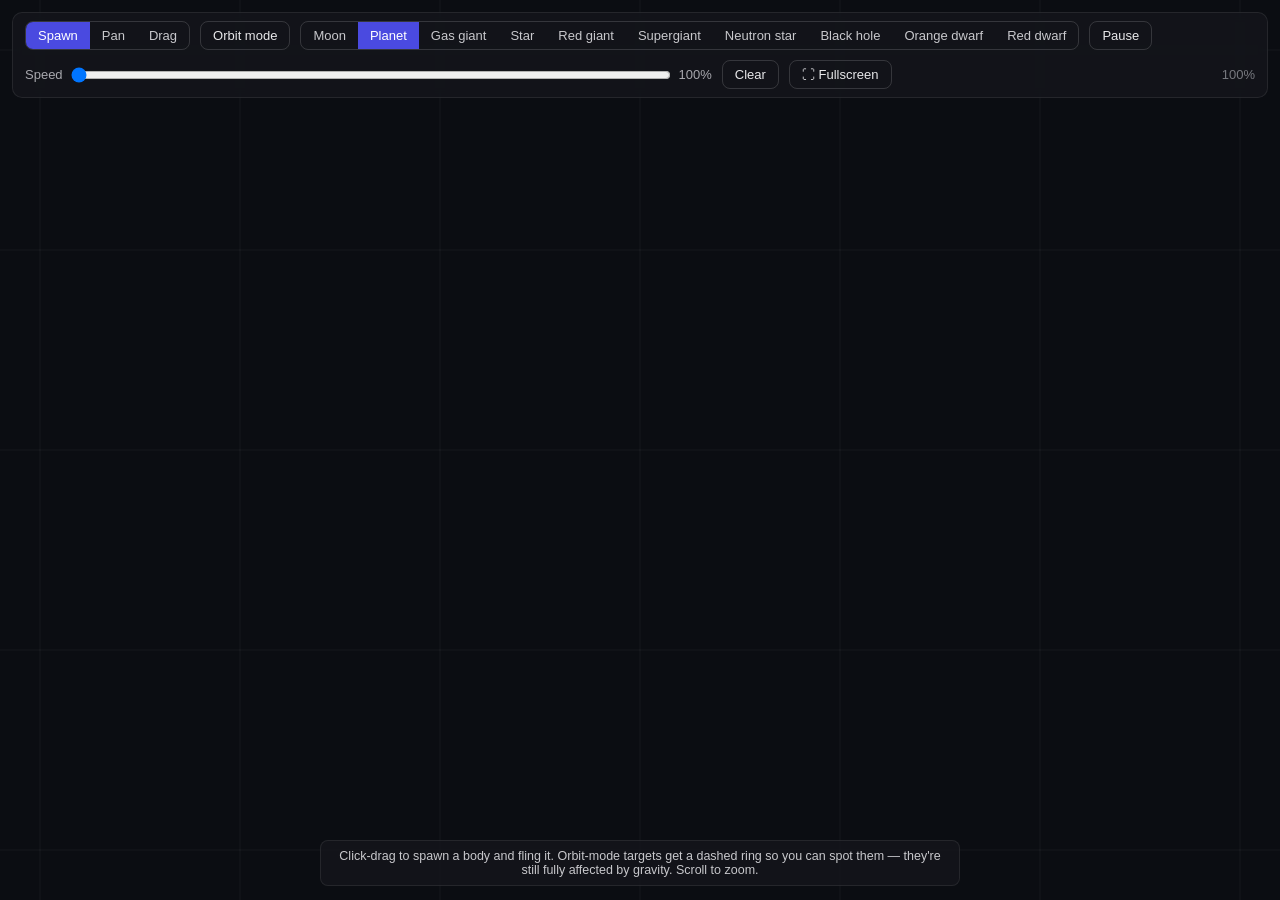
==== commit 5d8c1e36: "Merge remote-tracking branch 'origin/main' into gravity-sandbox" ====
--- a/gravity-sandbox/index.html
+++ b/gravity-sandbox/index.html
@@ -51,6 +51,7 @@
   <div class="seg">
     <button id="presetMoon" data-mass="5">Moon</button>
     <button id="presetPlanet" data-mass="15" class="active">Planet</button>
+    <button id="presetGasGiant" data-mass="120">Gas giant</button>
     <button id="presetStar" data-mass="1500">Star</button>
     <button id="presetRedGiant" data-mass="2500">Red giant</button>
     <button id="presetSupergiant" data-mass="5000">Supergiant</button>
@@ -107,6 +108,7 @@
   var presets = {
     moon:   { mass: 5,   color: '#B4B2A9' },
     planet: { mass: 15,  color: '#378ADD' },
+    gasGiant: { mass: 120, color: '#C9A27A', sizeMultiplier: 7.4 }, // preview size only — real size is rolled per spawn
     star:   { mass: 1500, color: '#EF9F27', sizeMultiplier: 20, star: true },
     redGiant: { mass: 2500, color: '#D2491F', sizeMultiplier: 171.8, star: true, unstable: true },
     supergiant: { mass: 5000, color: '#B8341A', sizeMultiplier: 696.08, star: true, unstable: true },
@@ -974,7 +976,339 @@
     return c;
   }
 
-  var TEXTURE_GENERATORS = { rocky: texRocky, venus: texVenus, habitable: texHabitable, mars: texMars, icy: texIcy };
+  // ---- gas giant & moon textures ----
+  // each giant and moon gets its own texture: a palette family is picked, then the whole thing is
+  // nudged in hue/saturation/lightness so no two bodies look alike
+  function shiftHex(hex, dh, ds, dl){
+    var rgb = hexToRgb(hex), r = rgb[0]/255, g = rgb[1]/255, b = rgb[2]/255;
+    var max = Math.max(r,g,b), min = Math.min(r,g,b), l = (max+min)/2, h = 0, s = 0;
+    if (max !== min){
+      var dd = max - min;
+      s = l > 0.5 ? dd/(2-max-min) : dd/(max+min);
+      h = max === r ? (g-b)/dd + (g < b ? 6 : 0) : (max === g ? (b-r)/dd + 2 : (r-g)/dd + 4);
+      h *= 60;
+    }
+    h = (h + dh + 360) % 360; s = Math.max(0, Math.min(1, s + ds)); l = Math.max(0, Math.min(1, l + dl));
+    var c = (1 - Math.abs(2*l - 1)) * s, x = c * (1 - Math.abs((h/60) % 2 - 1)), m = l - c/2;
+    var rr = 0, gg = 0, bb = 0;
+    if (h < 60){ rr = c; gg = x; } else if (h < 120){ rr = x; gg = c; } else if (h < 180){ gg = c; bb = x; }
+    else if (h < 240){ gg = x; bb = c; } else if (h < 300){ rr = x; bb = c; } else { rr = c; bb = x; }
+    return hexOf([Math.round((rr+m)*255), Math.round((gg+m)*255), Math.round((bb+m)*255)]);
+  }
+
+  function pickPalette(palettes, hueRange, satRange, lightRange){
+    var p = palettes[Math.floor(Math.random()*palettes.length)];
+    var dh = (Math.random()-0.5)*hueRange, ds = (Math.random()-0.5)*satRange, dl = (Math.random()-0.5)*lightRange;
+    function shift(v){
+      if (typeof v === 'number') return v; // raw rgb triples (plume/crack tints) stay as authored
+      if (typeof v === 'string') return shiftHex(v, dh, ds, dl);
+      if (Array.isArray(v)) return v.map(shift);
+      var o = {}; for (var k in v) o[k] = shift(v[k]); return o;
+    }
+    return shift(p);
+  }
+
+  function randInt(a, b){ return a + Math.floor(Math.random()*(b - a + 1)); }
+
+  // wavy horizontal cloud bands across the whole square (the body clip trims it to a disc)
+  function paintBands(tctx, colors, count, wave, aMin, aMax){
+    var sc = TEX_SIZE/200, step = TEX_SIZE/count;
+    for (var i=0;i<count;i++){
+      var y0 = i*step + (Math.random()-0.5)*step*0.4;
+      var h = step * (0.5 + Math.random()*0.9);
+      var ph = Math.random()*Math.PI*2, ph2 = Math.random()*Math.PI*2, f = 0.02 + Math.random()*0.04;
+      tctx.beginPath();
+      for (var x=0; x<=TEX_SIZE; x+=6*sc) tctx.lineTo(x, y0 + Math.sin(x*f + ph)*wave*sc);
+      for (var x2=TEX_SIZE; x2>=0; x2-=6*sc) tctx.lineTo(x2, y0 + h + Math.sin(x2*f + ph2)*wave*sc);
+      tctx.closePath();
+      tctx.fillStyle = colors[Math.floor(Math.random()*colors.length)] + toAlphaHex(aMin + Math.random()*(aMax-aMin));
+      tctx.fill();
+    }
+  }
+
+  // short curling strokes along band edges for turbulence
+  function paintSwirls(tctx, colors, count, alpha){
+    var sc = TEX_SIZE/200;
+    tctx.lineCap = 'round';
+    for (var i=0;i<count;i++){
+      var x = Math.random()*TEX_SIZE, y = Math.random()*TEX_SIZE;
+      var len = (8 + Math.random()*22)*sc, curl = (Math.random()-0.5)*0.5;
+      tctx.beginPath(); tctx.moveTo(x, y);
+      var ang = (Math.random()-0.5)*0.3;
+      for (var k=0;k<6;k++){ ang += curl; x += Math.cos(ang)*len/6; y += Math.sin(ang)*len/6; tctx.lineTo(x, y); }
+      tctx.lineWidth = (1 + Math.random()*2.5)*sc;
+      tctx.strokeStyle = colors[Math.floor(Math.random()*colors.length)] + toAlphaHex(alpha*(0.5+Math.random()*0.5));
+      tctx.stroke();
+    }
+  }
+
+  // an oval storm: concentric ellipses with a lighter or darker core
+  function paintStorm(tctx, x, y, rx, ry, outer, inner){
+    for (var k=0;k<5;k++){
+      var t = k/4;
+      tctx.beginPath(); tctx.ellipse(x, y, rx*(1-t*0.75), ry*(1-t*0.75), 0, 0, Math.PI*2);
+      tctx.fillStyle = (k%2===0 ? outer : inner) + toAlphaHex(150 + t*90);
+      tctx.fill();
+    }
+  }
+
+  function texStormyGiant(){
+    var c = newTexCanvas(), tctx = c.getContext('2d'), sc = TEX_SIZE/200;
+    var p = pickPalette([
+      { base:'#E3CBA3', bands:['#C58F5E','#F1E4C8','#A86F45','#D8B184','#8E5A3A'], spot:'#C0502E', spotIn:'#E07A4E' },
+      { base:'#D8B8A8', bands:['#B0705E','#F0DED4','#8E4E40','#CC9886','#6E3428'], spot:'#8E2E24', spotIn:'#C2584A' },
+      { base:'#CFC6A4', bands:['#9E9460','#ECE6CC','#7C7444','#BDB27E','#5E5630'], spot:'#8A6A2E', spotIn:'#B8924A' },
+      { base:'#CBBFC8', bands:['#9A8494','#EAE2E8','#76606E','#B8A4B2','#5A4654'], spot:'#7A3E5E', spotIn:'#A8648A' }
+    ], 40, 0.25, 0.12);
+    tctx.fillStyle = p.base; tctx.fillRect(0, 0, TEX_SIZE, TEX_SIZE);
+    paintBands(tctx, p.bands, randInt(9, 20), 2 + Math.random()*5, 100, 220);
+    paintSwirls(tctx, ['#FFFFFF', p.bands[2], p.bands[4]], randInt(40, 110), 120);
+    // a few big storms of random size, or none at all
+    var bigStorms = Math.random() < 0.2 ? 0 : randInt(1, 3);
+    for (var s=0;s<bigStorms;s++){
+      var rx = (12 + Math.random()*22)*sc;
+      paintStorm(tctx, Math.random()*TEX_SIZE, (30 + Math.random()*140)*sc, rx, rx*(0.45 + Math.random()*0.25), p.spot, p.spotIn);
+    }
+    for (var i=0, n=randInt(2, 10); i<n; i++){
+      paintStorm(tctx, Math.random()*TEX_SIZE, Math.random()*TEX_SIZE, (4+Math.random()*6)*sc, (2.5+Math.random()*3)*sc, '#F4EEE2', '#FFFFFF');
+    }
+    return c;
+  }
+
+  function texPaleGiant(){
+    var c = newTexCanvas(), tctx = c.getContext('2d'), sc = TEX_SIZE/200;
+    var p = pickPalette([
+      { base:'#E8DDBF', bands:['#D9C89E','#F2EAD3','#CDB98C','#E2D3AE'] },
+      { base:'#E6E2D8', bands:['#D2CCBC','#F4F2EC','#C4BCA8','#DED8CA'] },
+      { base:'#E8D8C8', bands:['#D8BEA6','#F4EAE0','#CAAA90','#E2CCB8'] }
+    ], 50, 0.2, 0.08);
+    tctx.fillStyle = p.base; tctx.fillRect(0, 0, TEX_SIZE, TEX_SIZE);
+    paintBands(tctx, p.bands, randInt(10, 24), 0.5 + Math.random()*2, 50, 130);
+    paintSwirls(tctx, ['#FFFFFF', p.bands[2]], randInt(5, 30), 50);
+    for (var i=0, n=Math.random() < 0.4 ? 0 : randInt(1, 3); i<n; i++){
+      paintStorm(tctx, Math.random()*TEX_SIZE, (30 + Math.random()*140)*sc, (6+Math.random()*9)*sc, (4+Math.random()*4)*sc, '#F8F3E6', '#FFFFFF');
+    }
+    return c;
+  }
+
+  function texIceCalm(){
+    var c = newTexCanvas(), tctx = c.getContext('2d'), mid = TEX_SIZE/2;
+    var p = pickPalette([
+      { base:'#9FD8E0', bands:['#8CCBD6','#B4E4EA'], haze:'#D8F4F6' },
+      { base:'#A9DCC8', bands:['#93CFB6','#C0E8D8'], haze:'#E0F7EE' },
+      { base:'#A8C4E6', bands:['#92B2DA','#C0D6F0'], haze:'#E0ECFA' }
+    ], 40, 0.2, 0.1);
+    tctx.fillStyle = p.base; tctx.fillRect(0, 0, TEX_SIZE, TEX_SIZE);
+    paintBands(tctx, p.bands, randInt(6, 14), 1, 15, 50);
+    // soft polar haze, centred somewhere near one pole
+    var hy = mid * (0.2 + Math.random()*0.3), hr = mid * (0.6 + Math.random()*0.5);
+    var hz = tctx.createRadialGradient(mid, hy, 0, mid, hy, hr);
+    hz.addColorStop(0, p.haze + toAlphaHex(110 + Math.random()*90)); hz.addColorStop(1, p.haze + '00');
+    tctx.fillStyle = hz; tctx.fillRect(0, 0, TEX_SIZE, TEX_SIZE);
+    return c;
+  }
+
+  function texIceStormy(){
+    var c = newTexCanvas(), tctx = c.getContext('2d'), sc = TEX_SIZE/200;
+    var p = pickPalette([
+      { base:'#3B6FD0', bands:['#2A55B0','#5A8FE0','#1E3F8F','#7FB0F0'], spot:'#142A6E', spotIn:'#0E1F55' },
+      { base:'#2F8A9E', bands:['#226E82','#4AA8BC','#185868','#70C4D4'], spot:'#0E3844', spotIn:'#082A34' },
+      { base:'#5260C8', bands:['#3E4AA8','#6E7CE0','#2C3688','#94A0F0'], spot:'#1A1E66', spotIn:'#10144E' }
+    ], 40, 0.2, 0.12);
+    tctx.fillStyle = p.base; tctx.fillRect(0, 0, TEX_SIZE, TEX_SIZE);
+    paintBands(tctx, p.bands, randInt(8, 16), 1 + Math.random()*4, 70, 180);
+    tctx.lineCap = 'round';
+    for (var s=0, n=randInt(1, 3); s<n; s++){
+      var rx = (10 + Math.random()*16)*sc;
+      var sx = Math.random()*TEX_SIZE, sy = (30 + Math.random()*140)*sc;
+      paintStorm(tctx, sx, sy, rx, rx*(0.5 + Math.random()*0.2), p.spot, p.spotIn);
+      // bright high-altitude cloud streaks riding alongside the dark spot
+      for (var i=0, k=randInt(2, 7); i<k; i++){
+        tctx.beginPath();
+        var y = sy + (Math.random()-0.5)*rx*2.5, x = sx + (Math.random()-0.3)*rx*2;
+        tctx.moveTo(x, y); tctx.lineTo(x + (10+Math.random()*25)*sc, y + (Math.random()-0.5)*3*sc);
+        tctx.lineWidth = (1.5+Math.random()*2.5)*sc;
+        tctx.strokeStyle = 'rgba(255,255,255,' + (0.5+Math.random()*0.4) + ')';
+        tctx.stroke();
+      }
+    }
+    paintSwirls(tctx, ['#FFFFFF', p.bands[3]], randInt(10, 40), 90);
+    return c;
+  }
+
+  function texHotGiant(){
+    var c = newTexCanvas(), tctx = c.getContext('2d'), sc = TEX_SIZE/200;
+    var p = pickPalette([
+      { base:'#5A1206', bands:['#FF7A1A','#FFB347','#C6260E','#FFD27A','#8A1A08'] },
+      { base:'#4A0E10', bands:['#FF5A1F','#FF9E3D','#B01810','#FFC86A','#701010'] },
+      { base:'#3A0A18', bands:['#FF4A3A','#FF8A5A','#A01030','#FFB08A','#600A20'] }
+    ], 25, 0.1, 0.08);
+    tctx.fillStyle = p.base; tctx.fillRect(0, 0, TEX_SIZE, TEX_SIZE);
+    paintBands(tctx, p.bands, randInt(9, 18), 3 + Math.random()*5, 120, 230);
+    paintSwirls(tctx, ['#FFF2C0', '#3A0804', p.bands[0]], randInt(60, 130), 160);
+    // molten hot spots
+    for (var i=0, n=randInt(4, 14); i<n; i++){
+      var x = Math.random()*TEX_SIZE, y = Math.random()*TEX_SIZE, r = (6+Math.random()*14)*sc;
+      var g = tctx.createRadialGradient(x, y, 0, x, y, r);
+      g.addColorStop(0, 'rgba(255,240,180,0.85)'); g.addColorStop(1, 'rgba(255,120,30,0)');
+      tctx.fillStyle = g; tctx.beginPath(); tctx.arc(x, y, r, 0, Math.PI*2); tctx.fill();
+    }
+    return c;
+  }
+
+  // ---- moon textures ----
+  function paintCraters(tctx, count, fill, rMin, rMax){
+    var sc = TEX_SIZE/200;
+    for (var i=0;i<count;i++){
+      var x = Math.random()*TEX_SIZE, y = Math.random()*TEX_SIZE, r = (rMin + Math.random()*(rMax-rMin))*sc;
+      tctx.beginPath(); tctx.arc(x, y, r, 0, Math.PI*2);
+      tctx.fillStyle = 'rgba(0,0,0,0.3)'; tctx.fill();
+      tctx.beginPath(); tctx.arc(x-r*0.2, y-r*0.2, r*0.7, 0, Math.PI*2);
+      tctx.fillStyle = fill; tctx.fill();
+      tctx.beginPath(); tctx.arc(x+r*0.3, y+r*0.3, r*0.3, 0, Math.PI*2);
+      tctx.fillStyle = 'rgba(255,255,255,0.15)'; tctx.fill();
+    }
+  }
+
+  function paintBlotches(tctx, colors, count, rMin, rMax, aMin, aMax){
+    var sc = TEX_SIZE/200;
+    for (var i=0;i<count;i++){
+      var x = Math.random()*TEX_SIZE, y = Math.random()*TEX_SIZE, r = (rMin + Math.random()*(rMax-rMin))*sc;
+      tctx.beginPath(); tctx.arc(x, y, r, 0, Math.PI*2);
+      tctx.fillStyle = colors[Math.floor(Math.random()*colors.length)] + toAlphaHex(aMin + Math.random()*(aMax-aMin));
+      tctx.fill();
+    }
+  }
+
+  function texCratered(){
+    var c = newTexCanvas(), tctx = c.getContext('2d');
+    var p = pickPalette([
+      { base:'#A9A7A2', dark:['#6E6C68','#7A7873'] },
+      { base:'#B0A494', dark:['#766A5C','#84786A'] },
+      { base:'#9CA2A6', dark:['#646A70','#727880'] }
+    ], 30, 0.1, 0.15);
+    tctx.fillStyle = p.base; tctx.fillRect(0, 0, TEX_SIZE, TEX_SIZE);
+    paintBlotches(tctx, p.dark, randInt(0, 14), 14, 42, 90, 180); // dark lava plains
+    paintCraters(tctx, randInt(15, 50), p.base, 2, 4 + Math.random()*12);
+    return c;
+  }
+
+  function texRubble(){
+    var c = newTexCanvas(), tctx = c.getContext('2d'), sc = TEX_SIZE/200;
+    var p = pickPalette([
+      { base:'#6B6058', blot:['#4A423C','#857A6F'] },
+      { base:'#5E5A56', blot:['#3E3A38','#7A7670'] },
+      { base:'#74604E', blot:['#4E3E30','#8E7860'] }
+    ], 30, 0.15, 0.12);
+    tctx.fillStyle = p.base; tctx.fillRect(0, 0, TEX_SIZE, TEX_SIZE);
+    paintBlotches(tctx, p.blot, randInt(10, 30), 8, 25, 50, 110);
+    // sometimes one huge impact crater that nearly shattered it
+    if (Math.random() < 0.6){
+      var x = (50 + Math.random()*100)*sc, y = (50 + Math.random()*100)*sc, r = (25 + Math.random()*20)*sc;
+      tctx.beginPath(); tctx.arc(x, y, r, 0, Math.PI*2); tctx.fillStyle = 'rgba(0,0,0,0.35)'; tctx.fill();
+      tctx.beginPath(); tctx.arc(x-r*0.15, y-r*0.15, r*0.8, 0, Math.PI*2); tctx.fillStyle = p.base; tctx.fill();
+    }
+    paintCraters(tctx, randInt(25, 60), p.base, 2, 8);
+    tctx.strokeStyle = 'rgba(30,25,20,0.35)'; tctx.lineWidth = 1.5*sc;
+    var gAng = (Math.random()-0.5)*60*sc;
+    for (var i=0, n=randInt(0, 12); i<n; i++){
+      var gy = Math.random()*TEX_SIZE;
+      tctx.beginPath(); tctx.moveTo(0, gy); tctx.lineTo(TEX_SIZE, gy + gAng + (Math.random()-0.5)*10*sc); tctx.stroke();
+    }
+    return c;
+  }
+
+  function texVolcanic(){
+    var c = newTexCanvas(), tctx = c.getContext('2d'), sc = TEX_SIZE/200;
+    var p = pickPalette([
+      { base:'#E6D25A', blot:['#D9A23A','#F2E99A','#C9C25A'], plume:[190,60,25] },
+      { base:'#D8A848', blot:['#B8742E','#EED08A','#C49848'], plume:[170,40,20] },
+      { base:'#C8B890', blot:['#A08A60','#E2D6B4','#B4A070'], plume:[200,90,30] }
+    ], 30, 0.2, 0.1);
+    tctx.fillStyle = p.base; tctx.fillRect(0, 0, TEX_SIZE, TEX_SIZE);
+    paintBlotches(tctx, p.blot, randInt(15, 40), 8, 26, 70, 150);
+    // volcanoes: dark calderas ringed by plume deposits
+    var plume = p.plume.join(',');
+    for (var i=0, n=randInt(6, 22); i<n; i++){
+      var x = Math.random()*TEX_SIZE, y = Math.random()*TEX_SIZE, r = (2 + Math.random()*4)*sc, reach = 3 + Math.random()*3;
+      var g = tctx.createRadialGradient(x, y, r, x, y, r*reach);
+      g.addColorStop(0, 'rgba(' + plume + ',0.75)'); g.addColorStop(1, 'rgba(' + plume + ',0)');
+      tctx.fillStyle = g; tctx.beginPath(); tctx.arc(x, y, r*reach, 0, Math.PI*2); tctx.fill();
+      tctx.beginPath(); tctx.arc(x, y, r, 0, Math.PI*2); tctx.fillStyle = '#1A1410'; tctx.fill();
+    }
+    return c;
+  }
+
+  function texGroovedIce(){
+    var c = newTexCanvas(), tctx = c.getContext('2d'), sc = TEX_SIZE/200;
+    var p = pickPalette([
+      { base:'#8A7F72', groove:'#CDC8BE', line:'#96918A' },
+      { base:'#76808A', groove:'#C8D0D8', line:'#8A949E' },
+      { base:'#8C7868', groove:'#D6C8BA', line:'#A08E80' }
+    ], 30, 0.1, 0.12);
+    tctx.fillStyle = p.base; tctx.fillRect(0, 0, TEX_SIZE, TEX_SIZE);
+    // bright grooved terrain cutting across the dark ancient crust
+    for (var i=0, n=randInt(3, 10); i<n; i++){
+      var x = Math.random()*TEX_SIZE, y = Math.random()*TEX_SIZE, ang = Math.random()*Math.PI;
+      var w = (12 + Math.random()*28)*sc, l = (50 + Math.random()*90)*sc;
+      tctx.save(); tctx.translate(x, y); tctx.rotate(ang);
+      tctx.fillStyle = p.groove + '8C'; tctx.fillRect(-l/2, -w/2, l, w);
+      tctx.strokeStyle = p.line + '99'; tctx.lineWidth = 1*sc;
+      for (var k=-w/2+3*sc; k<w/2; k+=(3 + Math.random()*3)*sc){ tctx.beginPath(); tctx.moveTo(-l/2, k); tctx.lineTo(l/2, k); tctx.stroke(); }
+      tctx.restore();
+    }
+    paintCraters(tctx, randInt(8, 28), p.base, 3, 9);
+    if (Math.random() < 0.6){
+      tctx.fillStyle = 'rgba(235,240,245,0.45)'; // frosty poles
+      var pw = (60 + Math.random()*50)*sc, ph = (18 + Math.random()*16)*sc;
+      tctx.beginPath(); tctx.ellipse(TEX_SIZE/2, 0, pw, ph, 0, 0, Math.PI*2); tctx.fill();
+      tctx.beginPath(); tctx.ellipse(TEX_SIZE/2, TEX_SIZE, pw, ph, 0, 0, Math.PI*2); tctx.fill();
+    }
+    return c;
+  }
+
+  function texCrackedIce(){
+    var c = newTexCanvas(), tctx = c.getContext('2d'), sc = TEX_SIZE/200;
+    var p = pickPalette([
+      { base:'#E9E3D6', blot:['#C9A98A','#D8C4A8'], crack:[140,75,45] },
+      { base:'#E2E8EE', blot:['#A8B8C8','#C4D0DC'], crack:[90,70,100] },
+      { base:'#EAE4D0', blot:['#C8B48A','#DCCCA8'], crack:[150,95,40] }
+    ], 25, 0.15, 0.06);
+    tctx.fillStyle = p.base; tctx.fillRect(0, 0, TEX_SIZE, TEX_SIZE);
+    paintBlotches(tctx, p.blot, randInt(5, 20), 10, 30, 40, 90);
+    // long cracks criss-crossing the ice
+    tctx.lineCap = 'round';
+    var crack = p.crack.join(','), wiggle = 0.15 + Math.random()*0.4;
+    for (var i=0, n=randInt(10, 32); i<n; i++){
+      var x = Math.random()*TEX_SIZE, y = Math.random()*TEX_SIZE, ang = Math.random()*Math.PI*2;
+      tctx.beginPath(); tctx.moveTo(x, y);
+      for (var s=0;s<6;s++){ x += Math.cos(ang)*20*sc; y += Math.sin(ang)*20*sc; ang += (Math.random()-0.5)*wiggle; tctx.lineTo(x, y); }
+      tctx.lineWidth = (0.8 + Math.random()*1.8)*sc;
+      tctx.strokeStyle = 'rgba(' + crack + ',' + (0.45 + Math.random()*0.35) + ')';
+      tctx.stroke();
+    }
+    return c;
+  }
+
+  function texHazy(){
+    var c = newTexCanvas(), tctx = c.getContext('2d'), mid = TEX_SIZE/2;
+    var p = pickPalette([
+      { base:'#D89A3E', band:'#C4842E', haze:'#F0C27A' },
+      { base:'#C8A070', band:'#AE8858', haze:'#E8C8A0' },
+      { base:'#B0A050', band:'#988838', haze:'#D8CC88' }
+    ], 40, 0.2, 0.1);
+    tctx.fillStyle = p.base; tctx.fillRect(0, 0, TEX_SIZE, TEX_SIZE);
+    paintBands(tctx, [p.band, p.haze], randInt(4, 12), 1, 20, 60);
+    // thick smoggy haze, brighter at the limb
+    var g = tctx.createRadialGradient(mid, mid, mid*(0.3 + Math.random()*0.3), mid, mid, mid);
+    g.addColorStop(0, p.haze + '00'); g.addColorStop(1, p.haze + toAlphaHex(140 + Math.random()*80));
+    tctx.fillStyle = g; tctx.fillRect(0, 0, TEX_SIZE, TEX_SIZE);
+    return c;
+  }
+
+  var TEXTURE_GENERATORS = { rocky: texRocky, venus: texVenus, habitable: texHabitable, mars: texMars, icy: texIcy,
+    stormyGiant: texStormyGiant, paleGiant: texPaleGiant, iceCalm: texIceCalm, iceStormy: texIceStormy, hotGiant: texHotGiant,
+    cratered: texCratered, rubble: texRubble, volcanic: texVolcanic, groovedIce: texGroovedIce, crackedIce: texCrackedIce, hazy: texHazy };
 
   function getPlanetTexture(zoneType, variant){
     var gen = TEXTURE_GENERATORS[zoneType];
@@ -1021,6 +1355,79 @@
     return PLANET_ZONES[PLANET_ZONES.length-1];
   }
 
+  var GAS_GIANT_KINDS = [
+    { type:'stormyGiant', label:'Banded, stormy gas giant', color:'#C9A27A', ringChance: 0.15 },
+    { type:'paleGiant',   label:'Pale, bleached gas giant', color:'#E2D6B6', ringChance: 0.7 },
+    { type:'iceCalm',     label:'Calm ice giant',           color:'#9FD8E0', ringChance: 0.25 },
+    { type:'iceStormy',   label:'Banded, stormy ice giant', color:'#3B6FD0', ringChance: 0.25 },
+    { type:'hotGiant',    label:'Hot, fiery gas giant',     color:'#E8601C', ringChance: 0 }
+  ];
+  function gasGiantKind(type){ return GAS_GIANT_KINDS.filter(function(k){ return k.type === type; })[0]; }
+
+  // rolls kind, mass and size: far out they freeze into ice giants (mostly under 100 mass, and
+  // never big); heavy ones near a star can be hot and bloated; otherwise banded-stormy or pale at any size
+  function rollGasGiant(d){
+    if (!isFinite(d)) d = 40000;
+    var lt = (Math.log(d) - Math.log(180000)) / (Math.log(280000) - Math.log(180000));
+    lt = Math.max(0, Math.min(1, lt));
+    var iceChance = lt*lt*(3 - 2*lt);
+    var planetR = massToRadius(15);
+    var kind, mass, sizeFactor;
+    if (Math.random() < iceChance){
+      kind = gasGiantKind(Math.random() < 0.5 ? 'iceCalm' : 'iceStormy');
+      mass = Math.random() < 0.85 ? 50 + Math.random()*50 : 100 + Math.random()*40;
+      sizeFactor = 5 + Math.random()*5;
+    } else {
+      mass = 50 + Math.random()*150;
+      var hotChance = mass >= 150 ? (d < 35000 ? 0.75 : 0.3) : 0;
+      if (Math.random() < hotChance){
+        kind = gasGiantKind('hotGiant');
+        sizeFactor = 12 + (mass - 150)/50 * 5 + Math.random()*3;
+      } else {
+        kind = gasGiantKind(Math.random() < 0.5 ? 'stormyGiant' : 'paleGiant');
+        sizeFactor = 5 + Math.random()*15;
+      }
+    }
+    var r = planetR * sizeFactor;
+    return { kind: kind, mass: mass, r: r, sizeMultiplier: r / massToRadius(mass) };
+  }
+
+  var MOON_KINDS = [
+    { type:'cratered',   label:'Cratered rock',         color:'#A9A7A2', weight: 1.0, minMass: 3, size: 1.0 },
+    { type:'groovedIce', label:'Grooved ice',           color:'#8A7F72', weight: 0.9, minMass: 3, size: 1.1 },
+    { type:'crackedIce', label:'Cracked ice',           color:'#E9E3D6', weight: 0.8, minMass: 3, size: 0.95 },
+    { type:'volcanic',   label:'Volcanic',              color:'#E6D25A', weight: 0.8, minMass: 4, size: 0.95 },
+    { type:'hazy',       label:'Thick hazy atmosphere', color:'#D89A3E', weight: 0.6, minMass: 7, size: 1.1 },
+    { type:'rubble',     label:'Tiny rubble chunk',     color:'#6B6058', weight: 0, minMass: 0, size: 0.55 }
+  ];
+
+  // a moon is 3-12 mass, but always under half its host's mass so it never reads as a binary
+  function rollMoon(host){
+    var mass = 3 + Math.random()*9;
+    if (host) mass = Math.min(mass, host.mass / 2.2);
+    var kind;
+    if (mass < 4.5){
+      kind = MOON_KINDS[Math.random() < 0.7 ? 5 : 0];
+    } else {
+      var pool = MOON_KINDS.filter(function(k){ return k.weight > 0 && mass >= k.minMass; });
+      var hostIsGiant = host && host.type === 'gasGiant';
+      var weights = pool.map(function(k){ return k.weight * (hostIsGiant && k.type === 'volcanic' ? 2 : 1); });
+      var sum = weights.reduce(function(a,b){ return a+b; }, 0), r = Math.random()*sum;
+      kind = pool[pool.length-1];
+      for (var i=0;i<pool.length;i++){ r -= weights[i]; if (r <= 0){ kind = pool[i]; break; } }
+    }
+    return { kind: kind, mass: mass, sizeMultiplier: kind.size * (0.9 + Math.random()*0.2) };
+  }
+
+  // a giant born with rings: seed the normal debris-ring system with enough pieces to show up.
+  // drawRings thins rings out on bigger hosts, so the piece count scales with the giant's radius
+  function seedRings(body, kind){
+    var targetAlpha = kind.type === 'paleGiant' ? 0.45 + Math.random()*0.35 : 0.15 + Math.random()*0.15;
+    var count = Math.round(targetAlpha / (0.045 * massToRadius(15) / body.r));
+    var inner = 1.25 + Math.random()*0.25, outer = (kind.type === 'paleGiant' ? 2.0 : 1.6) + Math.random()*0.6;
+    for (var i=0;i<count;i++) addToRings(body, inner + (outer - inner) * Math.random());
+  }
+
   function pointerUp(){
     if (grabbed){
       if (grabStart && grabCur){
@@ -1062,6 +1469,17 @@
       mass = 10 + Math.random()*10;
       planetZone = pickPlanetZone(nearestStarDistance(startWorld));
       color = planetZone.color;
+    }
+    if (currentPreset === 'moon'){
+      var moon = rollMoon((orbitMode && anchorBody) ? anchorBody : heaviestOther(startWorld));
+      mass = moon.mass; sizeMultiplier = moon.sizeMultiplier;
+      planetZone = moon.kind; color = moon.kind.color;
+    }
+    var giant = null;
+    if (currentPreset === 'gasGiant'){
+      giant = rollGasGiant(nearestStarDistance(startWorld));
+      mass = giant.mass; sizeMultiplier = giant.sizeMultiplier;
+      planetZone = giant.kind; color = giant.kind.color;
     }
     var body = {
       x: startWorld.x, y: startWorld.y,
@@ -1076,8 +1494,13 @@
     };
     if (planetZone){
       body.planetZone = planetZone.type;
-      body.texVariant = Math.floor(Math.random()*TEX_VARIANTS);
+      // giants and moons each get a one-off texture; rocky planets share a few cached variants
+      body.texVariant = (giant || moon) ? Math.floor(Math.random()*1e9) : Math.floor(Math.random()*TEX_VARIANTS);
       body.texAngle = Math.random()*Math.PI*2;
+    }
+    if (giant){
+      body.hot = giant.kind.type === 'hotGiant';
+      if (Math.random() < giant.kind.ringChance) seedRings(body, giant.kind);
     }
     if (preset.star && !preset.notStar){
       body.spots = [];
@@ -1167,6 +1590,7 @@
   var presetBtns = {
     moon: document.getElementById('presetMoon'),
     planet: document.getElementById('presetPlanet'),
+    gasGiant: document.getElementById('presetGasGiant'),
     star: document.getElementById('presetStar'),
     redGiant: document.getElementById('presetRedGiant'),
     supergiant: document.getElementById('presetSupergiant'),
@@ -2213,7 +2637,7 @@
   var portraitCv = document.getElementById('portrait');
   var portraitCtx = portraitCv.getContext('2d');
   document.getElementById('panelClose').addEventListener('click', function(){ selected = null; });
-  var typeNames = { moon: 'Moon', planet: 'Planet', star: 'Star', redGiant: 'Red giant', supergiant: 'Supergiant', neutronStar: 'Neutron star', blackHole: 'Black hole', orangeDwarf: 'Orange dwarf', redDwarf: 'Red dwarf' };
+  var typeNames = { moon: 'Moon', planet: 'Planet', gasGiant: 'Gas giant', star: 'Star', redGiant: 'Red giant', supergiant: 'Supergiant', neutronStar: 'Neutron star', blackHole: 'Black hole', orangeDwarf: 'Orange dwarf', redDwarf: 'Red dwarf' };
   function typeName(b){ return typeNames[b.type] || (b.spots ? 'Star' : 'Body'); }
 
   function renderPortrait(b){
@@ -2236,7 +2660,7 @@
     renderPortrait(b);
     var lines = [];
     if (b.planetZone){
-      var zoneLabel = (PLANET_ZONES.filter(function(z){ return z.type === b.planetZone; })[0] || {}).label;
+      var zoneLabel = (PLANET_ZONES.concat(GAS_GIANT_KINDS, MOON_KINDS).filter(function(z){ return z.type === b.planetZone; })[0] || {}).label;
       if (zoneLabel) lines.push('Composition: <b>' + zoneLabel + '</b>');
     }
     lines.push('Mass: <b>' + (Math.round(b.mass*10)/10) + '</b>');
@@ -2305,6 +2729,21 @@
       if (i === 0) ctx.moveTo(px, py); else ctx.lineTo(px, py);
     }
     ctx.closePath();
+  }
+
+  // the star lighting a body most strongly: its light level (sqrt of flux) and direction
+  function brightestStar(b){
+    var best = null;
+    for (var i=0;i<bodies.length;i++){
+      var st = bodies[i];
+      if (!st.spots && st.type !== 'blackHole') continue;
+      var dx = st.x - b.x, dy = st.y - b.y;
+      var d = Math.sqrt(dx*dx+dy*dy) || 1;
+      var lightMass = st.type === 'blackHole' ? 70 : st.mass;
+      var light = Math.sqrt((lightMass/1500) * Math.pow(25000/d, 2));
+      if (!best || light > best.light) best = { light: light, ux: dx/d, uy: dy/d };
+    }
+    return best;
   }
 
   function drawBody(b, portrait){
@@ -2359,6 +2798,17 @@
         // shear skews the bulge sideways (inner material orbits faster than outer)
         var tst = Math.max(0, Math.min(1, ((b.tideStress || 0) - 0.3) / 0.7));
         var deform = tidalShape(b, tst);
+        if (b.hot){
+          // hot giants glow with their own heat
+          ctx.save();
+          ctx.globalCompositeOperation = 'lighter';
+          var hgl = ctx.createRadialGradient(s.x, s.y, rr*0.8, s.x, s.y, rr*1.6);
+          hgl.addColorStop(0, 'rgba(255,110,30,0.45)');
+          hgl.addColorStop(1, 'rgba(255,60,10,0)');
+          ctx.fillStyle = hgl;
+          ctx.beginPath(); ctx.arc(s.x, s.y, rr*1.6, 0, Math.PI*2); ctx.fill();
+          ctx.restore();
+        }
         ctx.save();
 
         // surface: baked procedural texture if this body has a composition, else flat dark base
@@ -2383,7 +2833,22 @@
           ctx.restore();
           // ambient darken: night side starts dim, texture still faintly visible
           ctx.globalCompositeOperation = 'multiply';
-          ctx.fillStyle = 'rgb(46,44,50)';
+          var night = b.hot ? [190,160,150] : [46,44,50]; // hot giants' night side still glows
+          var giantSun = b.type === 'gasGiant' ? brightestStar(b) : null;
+          if (giantSun){
+            // gas giants: darken only the night side, so the day side shows the cloud bands in full
+            // colour instead of being washed out by an additive glow
+            var L = Math.min(1, Math.sqrt(giantSun.light) * 1.6); // gentle falloff so far-out giants stay well lit
+            var day = night.map(function(v, k){ return Math.round(v + ([255,250,240][k] - v) * L); });
+            var gl = ctx.createLinearGradient(s.x + giantSun.ux*rr, s.y + giantSun.uy*rr, s.x - giantSun.ux*rr, s.y - giantSun.uy*rr);
+            gl.addColorStop(0, 'rgb(' + day.join(',') + ')');
+            gl.addColorStop(0.45, 'rgb(' + day.join(',') + ')');
+            gl.addColorStop(0.62, 'rgb(' + night.join(',') + ')');
+            gl.addColorStop(1, 'rgb(' + night.join(',') + ')');
+            ctx.fillStyle = gl;
+          } else {
+            ctx.fillStyle = 'rgb(' + night.join(',') + ')';
+          }
           ctx.fillRect(s.x-rr*2.5, s.y-rr*2.5, rr*5, rr*5);
           ctx.globalCompositeOperation = 'source-over';
         } else {
@@ -2402,7 +2867,7 @@
           var d = Math.sqrt(dx*dx+dy*dy) || 1;
           var lightMass = st.type === 'blackHole' ? 70 : st.mass; // black holes only give off a faint glow
           var flux = (lightMass/1500) * Math.pow(25000/d, 2);
-          var inten = Math.min(1, Math.sqrt(flux)) * (planetTex ? 0.55 : 0.95);
+          var inten = Math.min(1, Math.sqrt(flux)) * (planetTex ? (giantSun ? 0.15 : 0.55) : 0.95); // giants already lit above; just a soft sheen
           if (inten < 0.02) continue;
           var ux = dx/d, uy = dy/d;
           var relight = planetTex ? '255,246,225' : rgb.join(',');
